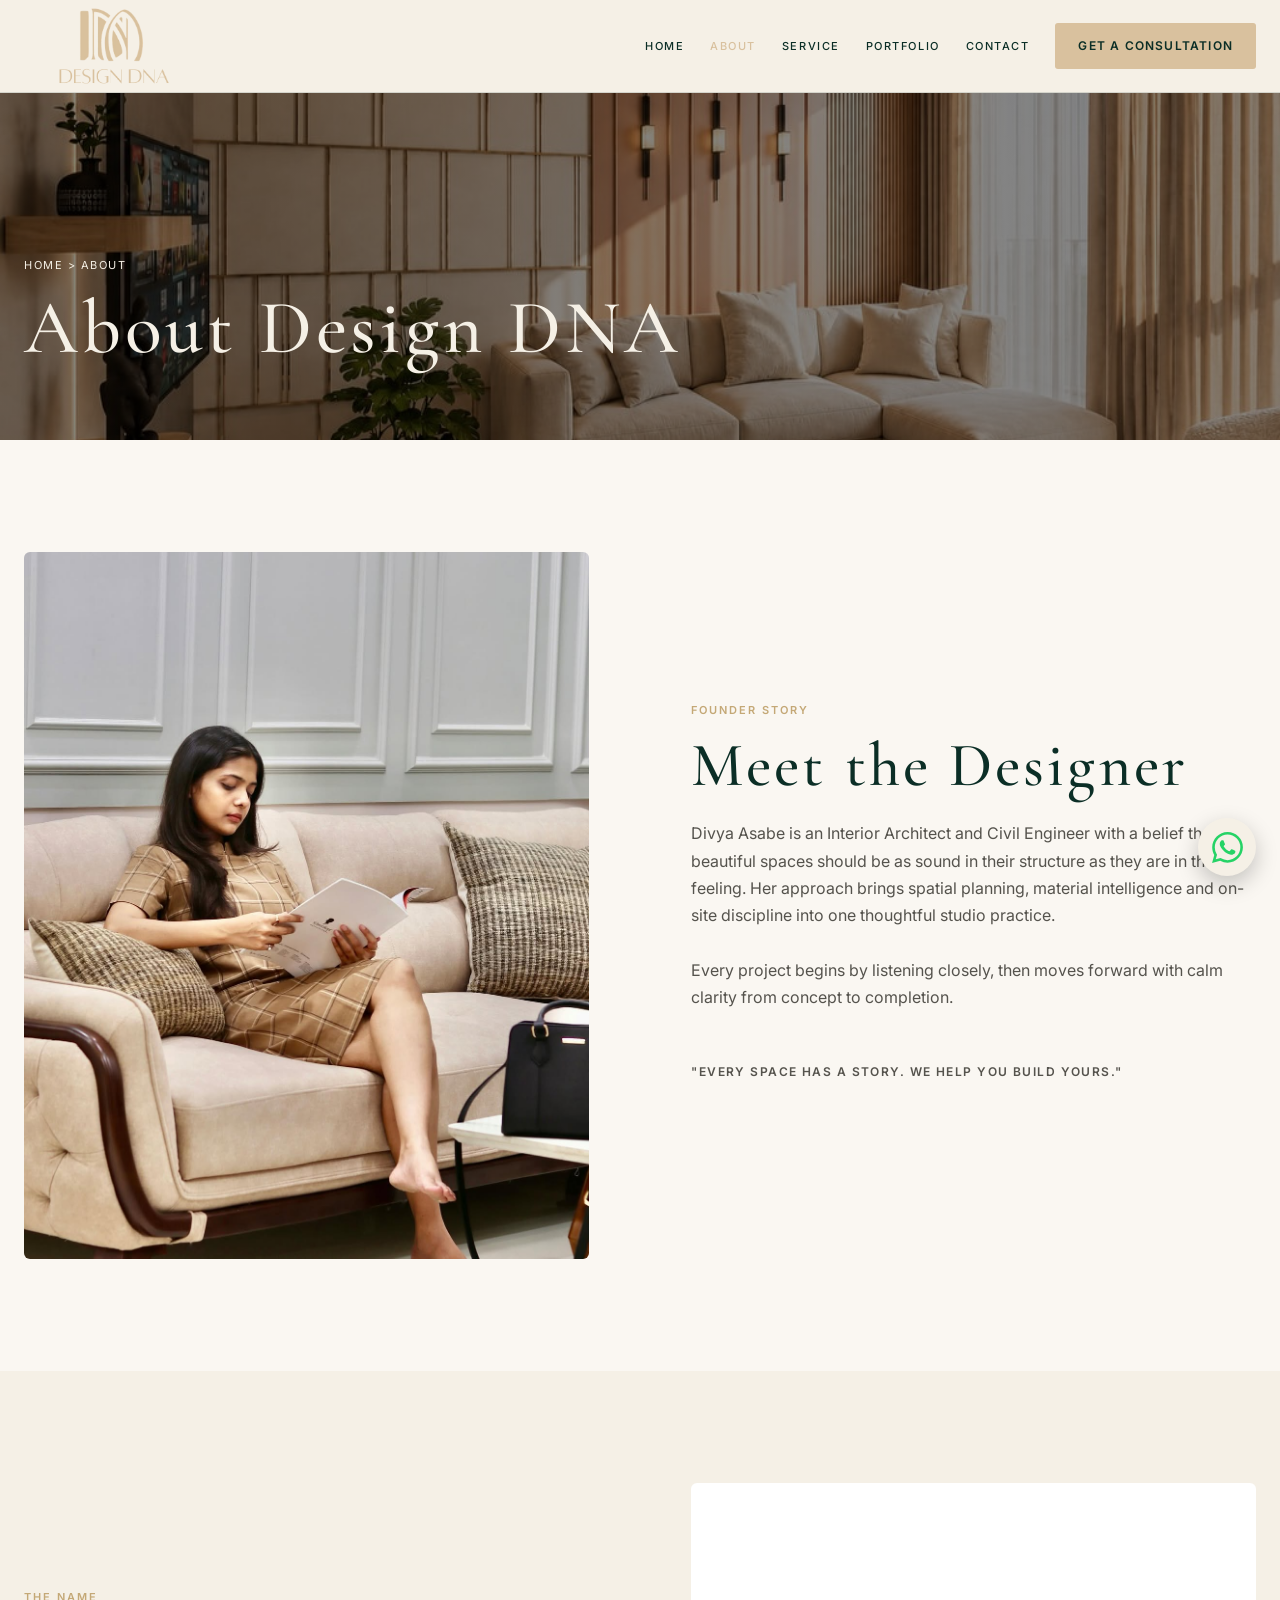
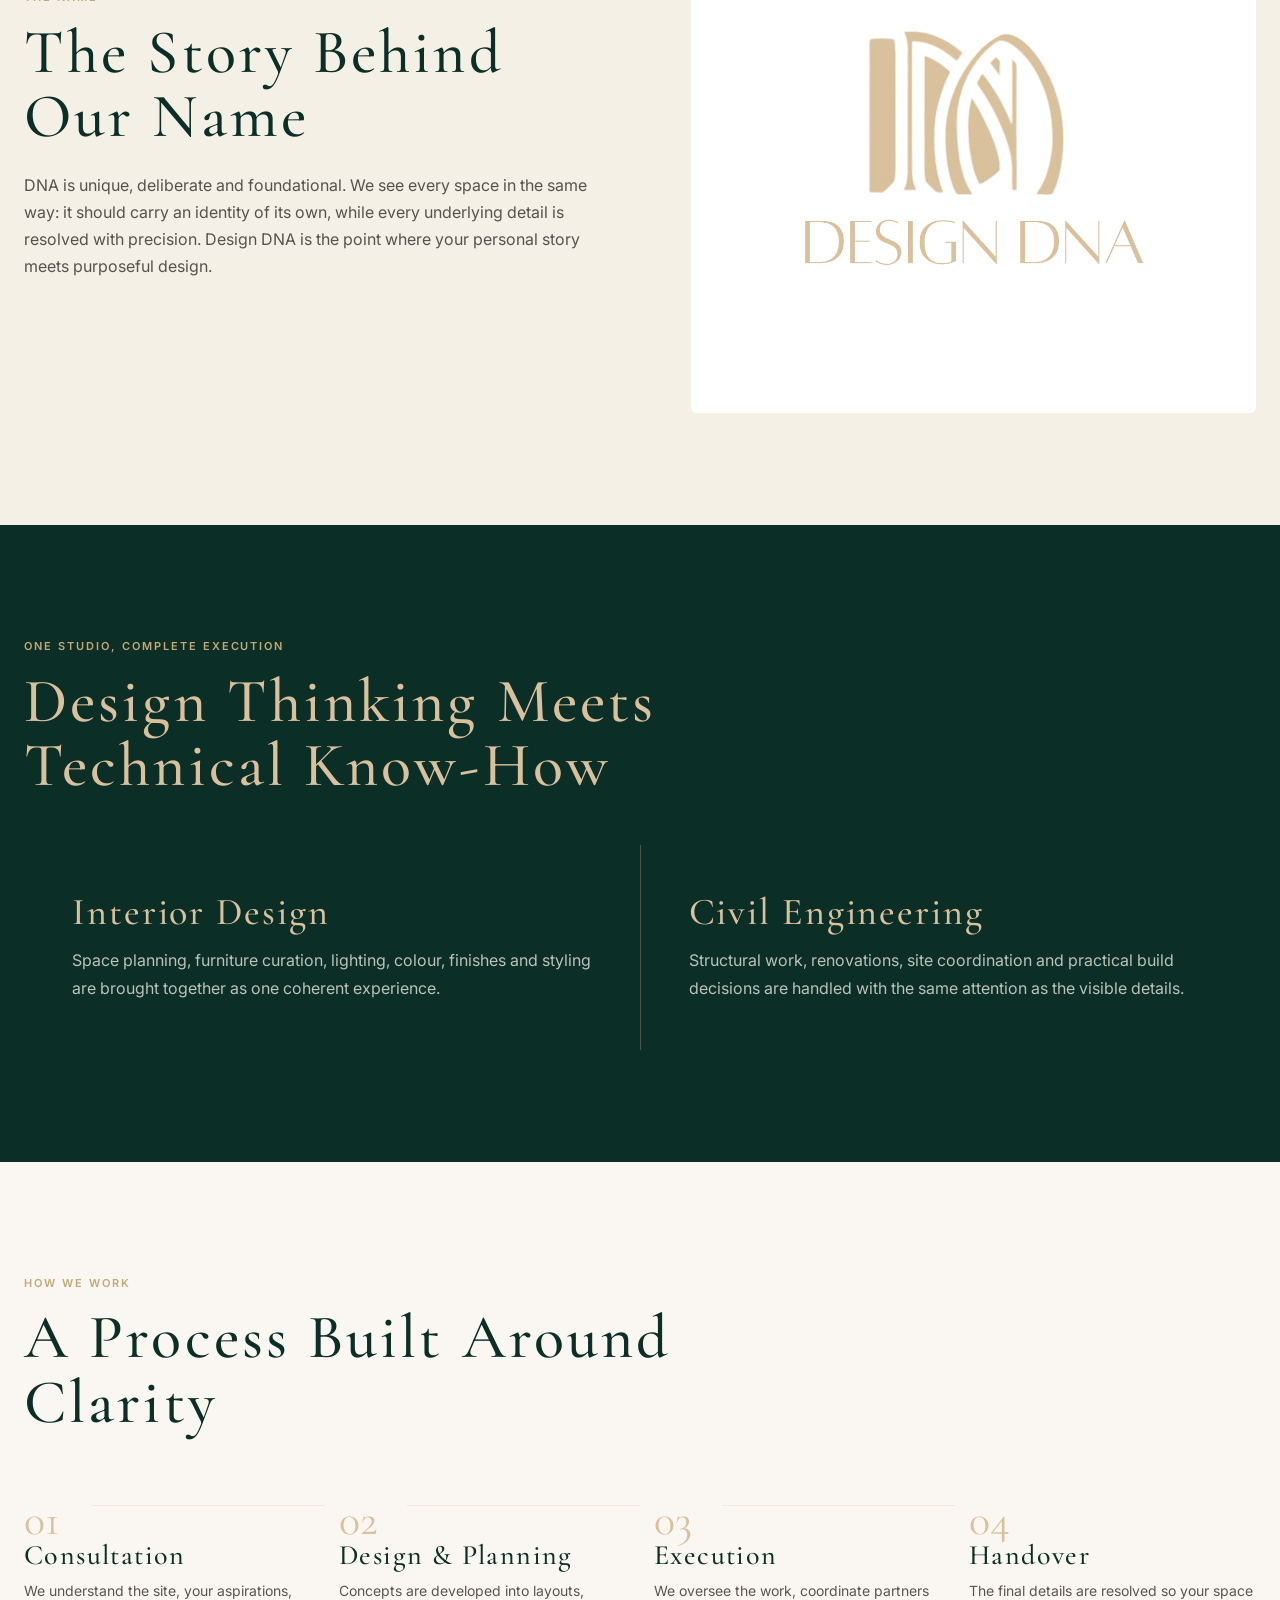
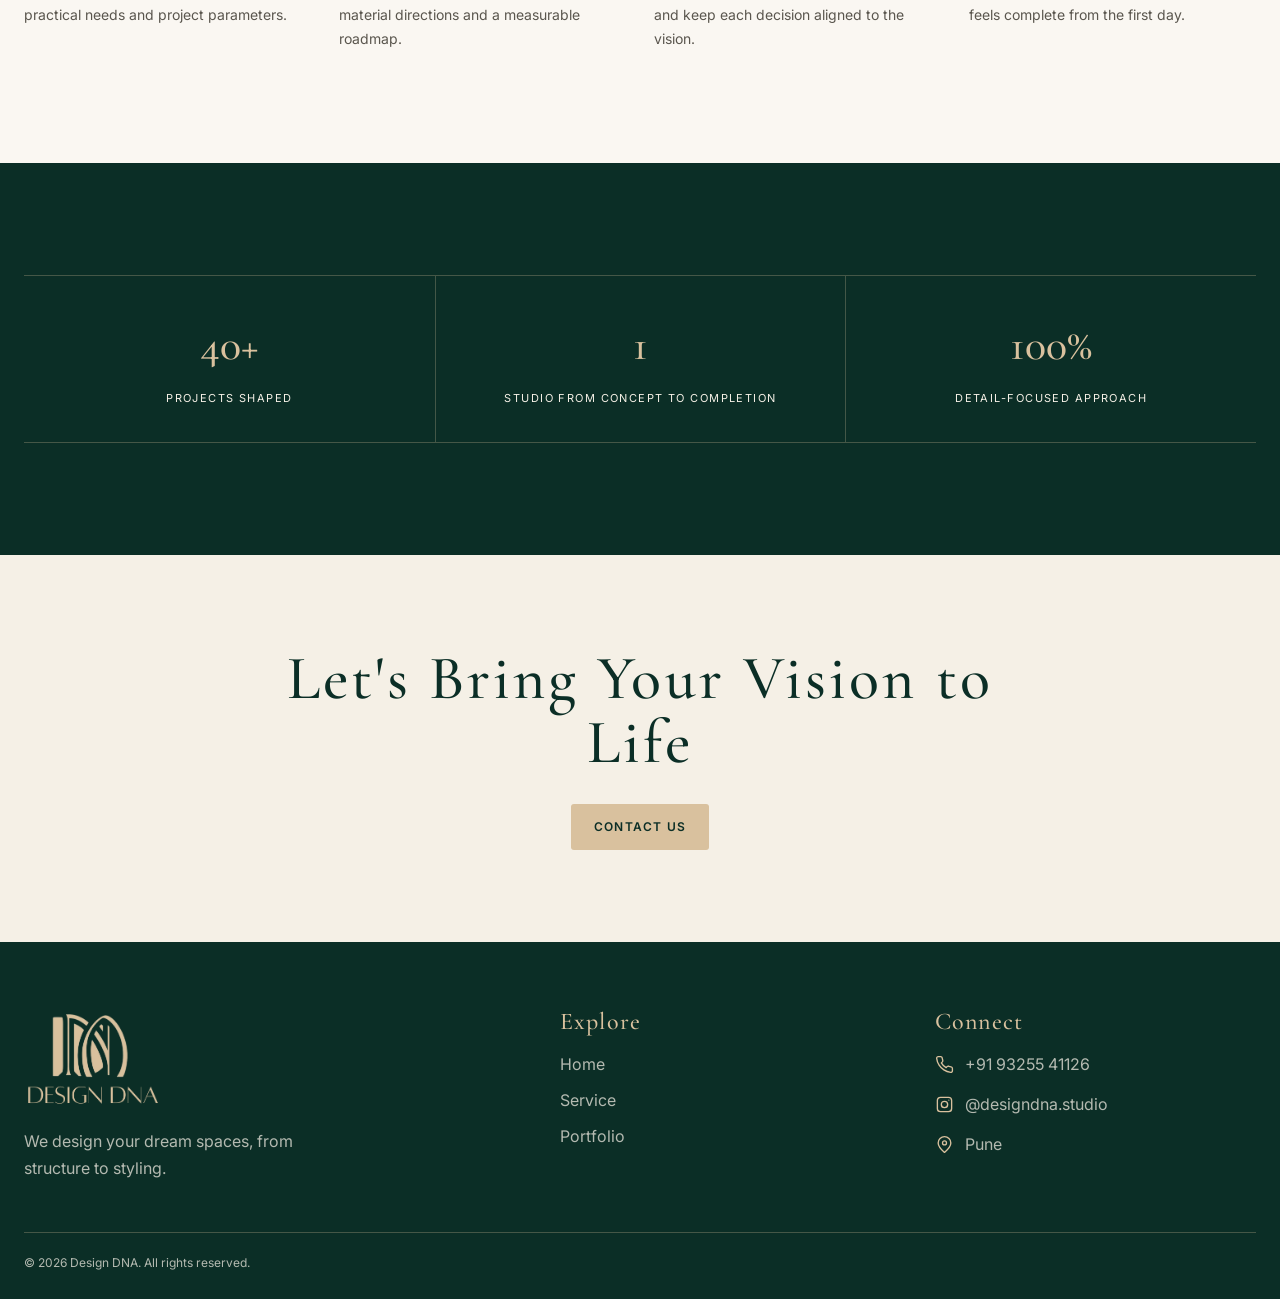
==== about.html @ 79c8b8a5 "Add Google Analytics tracking" ====
<!doctype html><html lang="en"><head><meta charset="utf-8"><meta name="viewport" content="width=device-width,initial-scale=1">
  <meta name="description" content="Meet Divya Asabe and learn how Design DNA brings interior architecture and civil engineering together.">
  <meta name="author" content="Design DNA">
  <meta name="robots" content="index, follow">
  <meta name="theme-color" content="#0B2E26">
  <link rel="canonical" href="https://designdnastudio.in/about.html">
  <link rel="icon" type="image/png" sizes="256x256" href="assets/images/brand/favicon.png">
  <link rel="apple-touch-icon" href="assets/images/brand/favicon.png">
  <meta property="og:type" content="website">
  <meta property="og:site_name" content="Design DNA">
  <meta property="og:title" content="About Design DNA | Interior Architect & Civil Engineer">
  <meta property="og:description" content="Meet Divya Asabe and learn how Design DNA brings interior architecture and civil engineering together.">
  <meta property="og:url" content="https://designdnastudio.in/about.html">
  <meta property="og:image" content="https://designdnastudio.in/assets/images/home-hero.png">
  <meta property="og:image:alt" content="Design DNA luxury interior">
  <meta name="twitter:card" content="summary_large_image">
  <meta name="twitter:title" content="About Design DNA | Interior Architect & Civil Engineer">
  <meta name="twitter:description" content="Meet Divya Asabe and learn how Design DNA brings interior architecture and civil engineering together.">
  <meta name="twitter:image" content="https://designdnastudio.in/assets/images/home-hero.png"><title>About Design DNA | Interior Architect & Civil Engineer</title><link rel="preconnect" href="https://fonts.googleapis.com"><link rel="preconnect" href="https://fonts.gstatic.com" crossorigin><link href="https://fonts.googleapis.com/css2?family=Cormorant+Garamond:wght@400;500;600&family=Inter:wght@400;500;600&display=swap" rel="stylesheet"><link rel="stylesheet" href="assets/css/style.css"><script async src="https://www.googletagmanager.com/gtag/js?id=G-49XZ86HH78"></script><script>window.dataLayer = window.dataLayer || []; function gtag(){dataLayer.push(arguments);} gtag('js', new Date()); gtag('config', 'G-49XZ86HH78');</script></head><body>
<header class="site-header site-header--solid"><div class="container nav"><a class="brand" href="index.html"><img src="assets/images/brand/logo-cropped.png" alt="Design DNA"></a><button class="menu-toggle" aria-label="Open menu" aria-expanded="false"><span></span></button><nav class="nav-links"><a href="index.html">Home</a><a href="about.html" aria-current="page">About</a><a href="services.html">Service</a><a href="portfolio.html">Portfolio</a><a href="contact.html">Contact</a><a class="btn btn--gold" href="contact.html">Get a Consultation</a></nav></div></header>
<main><section class="page-hero"><div class="container"><div class="breadcrumb">Home &gt; About</div><h1>About Design DNA</h1></div></section><section class="section"><div class="container split reveal"><div class="split__image"><img src="assets/images/brand/founder.jpg" alt="Divya Asabe"></div><div class="split__copy"><span class="eyebrow">Founder story</span><h2 class="section-title">Meet the Designer</h2><p>Divya Asabe is an Interior Architect and Civil Engineer with a belief that beautiful spaces should be as sound in their structure as they are in their feeling. Her approach brings spatial planning, material intelligence and on-site discipline into one thoughtful studio practice.</p><p>Every project begins by listening closely, then moves forward with calm clarity from concept to completion.</p><p class="text-link">"Every space has a story. We help you build yours."</p></div></div></section><section class="section section--cream"><div class="container split reveal"><div class="split__copy"><span class="eyebrow">The name</span><h2 class="section-title">The Story Behind Our Name</h2><p>DNA is unique, deliberate and foundational. We see every space in the same way: it should carry an identity of its own, while every underlying detail is resolved with precision. Design DNA is the point where your personal story meets purposeful design.</p></div><div class="split__image split__image--logo"><img class="about-logo" src="assets/images/brand/logo-cropped.png" alt="Design DNA monogram"></div></div></section><section class="section section--green"><div class="container reveal"><span class="eyebrow">One studio, complete execution</span><h2 class="section-title section-title--light">Design Thinking Meets Technical Know-How</h2><div class="expertise"><article><h3>Interior Design</h3><p>Space planning, furniture curation, lighting, colour, finishes and styling are brought together as one coherent experience.</p></article><article><h3>Civil Engineering</h3><p>Structural work, renovations, site coordination and practical build decisions are handled with the same attention as the visible details.</p></article></div></div></section><section class="section"><div class="container reveal"><span class="eyebrow">How we work</span><h2 class="section-title">A Process Built Around Clarity</h2><div class="process" style="color:var(--green)"><article class="process__item"><h3 style="color:var(--green)">Consultation</h3><p style="color:#5a564e">We understand the site, your aspirations, practical needs and project parameters.</p></article><article class="process__item"><h3 style="color:var(--green)">Design &amp; Planning</h3><p style="color:#5a564e">Concepts are developed into layouts, material directions and a measurable roadmap.</p></article><article class="process__item"><h3 style="color:var(--green)">Execution</h3><p style="color:#5a564e">We oversee the work, coordinate partners and keep each decision aligned to the vision.</p></article><article class="process__item"><h3 style="color:var(--green)">Handover</h3><p style="color:#5a564e">The final details are resolved so your space feels complete from the first day.</p></article></div></div></section><section class="section section--green"><div class="container stats reveal"><div><strong>40+</strong><span>Projects shaped</span></div><div><strong>1</strong><span>Studio from concept to completion</span></div><div><strong>100%</strong><span>Detail-focused approach</span></div></div></section><section class="cta-band"><div class="container"><h2>Let's Bring Your Vision to Life</h2><a class="btn btn--gold" href="contact.html">Contact Us</a></div></section></main>
<footer class="site-footer"><div class="container footer-grid"><div class="footer-brand"><img src="assets/images/brand/logo-cropped.png" alt="Design DNA"><p>We design your dream spaces, from structure to styling.</p></div><div><h3>Explore</h3><nav class="footer-links"><a href="index.html">Home</a><a href="services.html">Service</a><a href="portfolio.html">Portfolio</a></nav></div><div><h3>Connect</h3><nav class="footer-contact"><a href="tel:+919325541126"><span class="footer-contact__icon" aria-hidden="true"><svg viewBox="0 0 24 24"><path d="M22 16.9v3a2 2 0 0 1-2.2 2 19.8 19.8 0 0 1-8.6-3.1 19.5 19.5 0 0 1-6-6A19.8 19.8 0 0 1 2.1 4.2 2 2 0 0 1 4.1 2h3a2 2 0 0 1 2 1.7c.1 1 .4 2 .7 2.9a2 2 0 0 1-.5 2.1L8 10a16 16 0 0 0 6 6l1.3-1.3a2 2 0 0 1 2.1-.5c.9.4 1.9.6 2.9.7a2 2 0 0 1 1.7 2z"/></svg></span><span>+91 93255 41126</span></a><a href="https://www.instagram.com/designdna.studio/" target="_blank" rel="noreferrer"><span class="footer-contact__icon" aria-hidden="true"><svg viewBox="0 0 24 24"><rect width="18" height="18" x="3" y="3" rx="4"/><circle cx="12" cy="12" r="4"/><circle cx="17.5" cy="6.5" r=".7" fill="currentColor" stroke="none"/></svg></span><span>@designdna.studio</span></a><span><span class="footer-contact__icon" aria-hidden="true"><svg viewBox="0 0 24 24"><path d="M20 10c0 5-8 12-8 12S4 15 4 10a8 8 0 1 1 16 0z"/><circle cx="12" cy="10" r="2.5"/></svg></span><span>Pune</span></span></nav></div></div><div class="container footer-bottom">&copy; <span data-year></span> Design DNA. All rights reserved.</div></footer><script src="assets/js/script.js"></script><a class="whatsapp-fab" href="https://wa.me/919325541126" target="_blank" rel="noreferrer" aria-label="Chat with Design DNA on WhatsApp" title="Chat on WhatsApp"><img src="assets/images/brand/whatsapp.svg" alt=""></a></body></html>
---- assets/css/style.css ----
:root {
  --green: #0B2E26;
  --green-deep: #0B2E26;
  --gold: #D9C19E;
  --gold-muted: #C4A876;
  --cream: #F5F0E6;
  --off-white: #FAF7F2;
  --charcoal: #1C1C1A;
  --line: rgba(217, 193, 158, .28);
  --serif: "Cormorant Garamond", Georgia, serif;
  --sans: "Inter", Arial, sans-serif;
}

* { box-sizing: border-box; }
html { overflow-x: hidden; scroll-behavior: smooth; }
body { min-width: 0; margin: 0; overflow-x: hidden; background: var(--off-white); color: var(--charcoal); font-family: var(--sans); font-size: 16px; line-height: 1.7; }
img { display: block; max-width: 100%; }
a { color: inherit; text-decoration: none; }
button, input, select, textarea { font: inherit; }
.container { width: min(100% - 48px, 1240px); margin: 0 auto; }
.section { padding: 112px 0; }
.section--cream { background: var(--cream); }
.section--green { background: var(--green); color: var(--cream); }
.eyebrow { display: block; margin-bottom: 14px; color: var(--gold-muted); font-size: 11px; font-weight: 600; letter-spacing: .18em; text-transform: uppercase; }
.section-title, h1, h2, h3 { font-family: var(--serif); font-weight: 500; letter-spacing: .05em; line-height: 1.04; }
.section-title { max-width: 700px; margin: 0; color: var(--green); font-size: clamp(38px, 5vw, 62px); }
.section-title--light { color: var(--gold); }
.section-intro { max-width: 630px; margin: 20px 0 0; color: #55534d; font-size: 17px; }
.section--green .section-intro { color: rgba(245, 240, 230, .78); }
.btn { display: inline-flex; align-items: center; justify-content: center; min-height: 46px; padding: 11px 22px; border: 1px solid transparent; border-radius: 3px; font-size: 12px; font-weight: 600; letter-spacing: .1em; text-transform: uppercase; transition: background .3s ease, border-color .3s ease, color .3s ease; }
.btn--gold { background: var(--gold); color: var(--green); }
.btn--gold:hover { background: var(--gold-muted); }
.btn--outline { border-color: var(--gold); color: var(--gold); }
.btn--outline:hover { background: var(--gold); color: var(--green); }
.text-link { display: inline-block; color: var(--green); font-size: 12px; font-weight: 600; letter-spacing: .12em; text-transform: uppercase; }
.text-link:hover { color: var(--gold-muted); }

.site-header { position: fixed; z-index: 20; top: 0; right: 0; left: 0; border-bottom: 1px solid rgba(11,46,38,.14); background: var(--cream); color: var(--green); transition: background .35s ease, border-color .35s ease; }
.site-header.is-solid, .site-header--solid { background: var(--cream); border-color: rgba(11,46,38,.14); }
.nav { display: flex; align-items: center; justify-content: space-between; min-height: 92px; gap: 26px; }
.brand { display: block; width: 180px; height: 82px; overflow: hidden; }
.brand img { width: 180px; height: 82px; max-width: none; object-fit: contain; object-position: center; }
.nav-links { display: flex; align-items: center; gap: 26px; }
.nav-links > a:not(.btn) { color: var(--green); font-size: 11px; font-weight: 500; letter-spacing: .14em; text-transform: uppercase; }
.nav-links > a:not(.btn):hover, .nav-links > a[aria-current="page"] { color: var(--gold); }
.menu-toggle { display: none; width: 44px; height: 44px; padding: 0; border: 0; background: transparent; color: var(--gold); }
.menu-toggle span, .menu-toggle::before, .menu-toggle::after { display: block; width: 22px; height: 1px; margin: 5px auto; background: currentColor; content: ""; }

.hero { display: grid; min-height: 100svh; place-items: center; padding: 128px 0 80px; color: var(--cream); background: linear-gradient(rgba(0,0,0,.32), rgba(0,0,0,.32)), url("../images/portfolio/LivingRoom/livingroom-07.jpg") center/cover; text-align: center; }
.hero__content { width: min(750px, 100%); }
.hero__mark { width: min(400px, 72vw); height: 175px; margin: 0 auto 26px; object-fit: cover; object-position: center; }
.hero h1 { margin: 0; color: var(--cream); font-size: clamp(48px, 7vw, 82px); }
.hero p { max-width: 560px; margin: 22px auto 0; color: rgba(245,240,230,.86); font-size: 18px; }
.hero__actions { display: flex; justify-content: center; gap: 14px; flex-wrap: wrap; margin-top: 38px; }

.split { display: grid; grid-template-columns: 1fr 1fr; gap: clamp(44px, 8vw, 120px); align-items: center; }
.split__image { overflow: hidden; min-height: 530px; border-radius: 6px; background: var(--green); }
.split__image img { width: 100%; height: 100%; object-fit: cover; }
.split__image--logo { display: grid; place-items: center; background: #fff; }
.split__image--logo img.about-logo { width: min(72%, 360px); height: auto; object-fit: contain; }
.split__copy p { margin: 22px 0 28px; color: #55534d; }
.split--reverse .split__image { order: 2; }
.split--reverse .split__copy { order: 1; }

.highlights { display: grid; grid-template-columns: repeat(5, 1fr); gap: 20px; margin-top: 50px; }
.highlight { min-width: 0; cursor: pointer; text-align: center; }
.highlight__circle { display: grid; width: min(100%, 152px); aspect-ratio: 1; place-items: center; margin: 0 auto 13px; overflow: hidden; border: 1px solid var(--gold); border-radius: 50%; background: linear-gradient(rgba(11,46,38,.25),rgba(11,46,38,.25)), url("../images/portfolio/LivingRoom/livingroom-04.jpg") center/cover; color: var(--cream); font-family: var(--serif); font-size: 24px; letter-spacing: .04em; transition: transform .35s ease; }
.highlight:hover .highlight__circle { transform: scale(1.04); }
.highlight span { font-size: 11px; letter-spacing: .1em; text-transform: uppercase; }

.cards { display: grid; grid-template-columns: repeat(4, 1fr); gap: 24px; margin-top: 46px; }
.service-card { padding: 28px; border: 1px solid rgba(11,46,38,.14); background: var(--off-white); }
.service-card__number { display: block; min-height: 36px; color: var(--gold-muted); font-family: var(--serif); font-size: 34px; font-variant-numeric: tabular-nums; line-height: 1; }
.service-card h3 { margin: 24px 0 10px; color: var(--green); font-size: 28px; }
.service-card p { margin: 0; color: #5f5b53; font-size: 14px; }
.portfolio-grid { display: grid; grid-template-columns: repeat(3, 1fr); gap: 20px; margin-top: 46px; }
.project { position: relative; display: block; aspect-ratio: 1 / 1.1; overflow: hidden; border-radius: 6px; background: var(--green); }
.project[hidden] { display: none; }
.project img { width: 100%; height: 100%; object-fit: cover; transition: transform .45s ease; }
.project:nth-child(2n) img { object-position: 32% center; }
.project:nth-child(3n) img { object-position: 78% center; }
.project::after { position: absolute; inset: 0; background: rgba(11,46,38,.62); content: ""; opacity: 0; transition: opacity .4s ease; }
.project__copy { position: absolute; z-index: 1; right: 24px; bottom: 21px; left: 24px; color: var(--cream); opacity: 0; transform: translateY(12px); transition: opacity .35s ease, transform .35s ease; }
.project__copy h3 { margin: 0; font-size: 28px; }
.project__copy span { font-size: 10px; letter-spacing: .14em; text-transform: uppercase; }
.project:hover img { transform: scale(1.045); }
.project:hover::after, .project:hover .project__copy { opacity: 1; }
.project:hover .project__copy { transform: none; }

.process { display: grid; grid-template-columns: repeat(4, 1fr); gap: 28px; margin-top: 48px; counter-reset: process; }
.process__item { position: relative; padding-top: 58px; }
.process__item::before { position: absolute; top: 0; left: 0; color: var(--gold); font-family: var(--serif); font-size: 44px; content: "0" counter(process); counter-increment: process; }
.process__item:not(:last-child)::after { position: absolute; top: 22px; right: -14px; width: calc(100% - 54px); height: 1px; background: var(--line); content: ""; }
.process h3 { margin: 0 0 9px; color: var(--gold); font-size: 28px; }
.process p { margin: 0; color: rgba(245,240,230,.72); font-size: 14px; }
.testimonials { display: grid; grid-template-columns: repeat(3, 1fr); gap: 24px; margin-top: 46px; }
.testimonial { padding: 30px; border: 1px solid rgba(11,46,38,.12); background: var(--cream); }
.stars { color: var(--gold-muted); letter-spacing: .18em; }
.testimonial blockquote { margin: 20px 0; font-family: var(--serif); font-size: 25px; line-height: 1.2; }
.testimonial cite { color: #5d584f; font-size: 12px; font-style: normal; letter-spacing: .1em; text-transform: uppercase; }
.instagram { display: grid; grid-template-columns: repeat(4, 1fr); gap: 12px; margin-top: 46px; }
.instagram img { width: 100%; aspect-ratio: 1; border-radius: 4px; object-fit: cover; }
.instagram img:nth-child(odd) { object-position: right; }
.cta-band { padding: 92px 0; background: var(--cream); color: var(--green); text-align: center; }
.cta-band h2 { max-width: 720px; margin: 0 auto 28px; color: var(--green); font-size: clamp(38px, 5vw, 62px); }

.page-hero { display: grid; min-height: 440px; align-items: end; padding: 150px 0 72px; color: var(--cream); background: linear-gradient(rgba(0,0,0,.48),rgba(0,0,0,.48)), url("../images/portfolio/LivingRoom/livingroom-07.jpg") center/cover; }
.page-hero h1 { max-width: 720px; margin: 14px 0 0; color: var(--cream); font-size: clamp(48px, 6vw, 76px); }
.page-hero p { max-width: 620px; margin: 12px 0 0; color: rgba(245,240,230,.82); }
.breadcrumb { font-size: 11px; letter-spacing: .14em; text-transform: uppercase; }
.expertise { display: grid; grid-template-columns: 1fr 1fr; gap: 1px; margin-top: 46px; background: var(--line); }
.expertise article { padding: 48px; background: var(--green); color: var(--cream); }
.expertise h3 { margin: 0 0 15px; color: var(--gold); font-size: 38px; }
.expertise p { margin: 0; color: rgba(245,240,230,.76); }
.stats { display: grid; grid-template-columns: repeat(3, 1fr); border-top: 1px solid var(--line); border-bottom: 1px solid var(--line); }
.stats div { padding: 32px 26px; text-align: center; }
.stats div + div { border-left: 1px solid var(--line); }
.stats strong { display: block; color: var(--gold); font-family: var(--serif); font-size: 44px; font-weight: 500; }
.stats span { color: var(--cream); font-size: 11px; letter-spacing: .13em; text-transform: uppercase; }
.service-block { display: grid; width: min(100% - 96px, 1240px); grid-template-columns: 1fr 1fr; align-items: stretch; min-height: 540px; margin: 32px auto 0; overflow: hidden; border: 1px solid rgba(11,46,38,.14); border-radius: 8px; }
.page-hero + .service-block { margin-top: 72px; }
.service-block:nth-child(even) .service-block__image { order: 2; }
.service-block__image { overflow: hidden; }
.service-block__image img { width: 100%; height: 100%; object-fit: cover; }
.service-block__copy { display: flex; flex-direction: column; justify-content: center; padding: clamp(42px, 7vw, 100px); background: var(--cream); }
.service-block:nth-child(even) .service-block__copy { background: var(--green); }
.service-block h2 { margin: 0; color: var(--green); font-size: clamp(36px, 4vw, 54px); }
.service-block:nth-child(even) h2 { color: var(--gold); }
.service-block p { margin: 20px 0 28px; color: #5a564e; }
.service-block:nth-child(even) p { color: rgba(245,240,230,.76); }
.faq { margin-top: 42px; border-top: 1px solid rgba(11,46,38,.18); }
.faq details { padding: 20px 0; border-bottom: 1px solid rgba(11,46,38,.18); }
.faq summary { cursor: pointer; color: var(--green); font-family: var(--serif); font-size: 25px; }
.faq p { max-width: 700px; margin: 14px 0 0; color: #605a51; }
.filters { display: flex; flex-wrap: wrap; gap: 10px; margin-top: 38px; }
.filter { padding: 8px 14px; border: 1px solid rgba(11,46,38,.22); background: transparent; color: var(--green); border-radius: 0; cursor: pointer; font-size: 11px; letter-spacing: .1em; text-transform: uppercase; }
.filter.is-active, .filter:hover { background: var(--green); border-color: var(--green); color: var(--cream); }
.contact-layout { display: grid; grid-template-columns: 1.1fr .9fr; gap: clamp(44px, 8vw, 120px); }
.form-field { display: grid; gap: 7px; margin-top: 20px; }
.form-field label { color: var(--green); font-size: 11px; font-weight: 600; letter-spacing: .12em; text-transform: uppercase; }
.form-field input, .form-field select, .form-field textarea { width: 100%; padding: 13px 0; border: 0; border-bottom: 1px solid rgba(11,46,38,.32); outline: none; background: transparent; color: var(--charcoal); }
.form-field textarea { min-height: 110px; resize: vertical; }
.contact-card { padding: 42px; background: var(--green); color: var(--cream); }
.contact-card h2 { margin: 0 0 25px; color: var(--gold); font-size: 42px; }
.contact-card dl { margin: 0; }
.contact-card div { padding: 17px 0; border-top: 1px solid var(--line); }
.contact-card dt { color: var(--gold-muted); font-size: 10px; letter-spacing: .14em; text-transform: uppercase; }
.contact-card dd { margin: 5px 0 0; }
.contact-card a:hover { color: var(--gold); }
.map-placeholder { display: grid; min-height: 260px; place-items: center; margin-top: 55px; background: linear-gradient(rgba(11,46,38,.74),rgba(11,46,38,.74)), url("../images/portfolio/LivingRoom/livingroom-04.jpg") center/cover; color: var(--cream); text-align: center; }
.map-placeholder strong { display: block; color: var(--gold); font-family: var(--serif); font-size: 34px; font-weight: 500; }

.site-footer { padding: 68px 0 25px; background: var(--green-deep); color: rgba(245,240,230,.72); }
.footer-grid { display: grid; grid-template-columns: 1.5fr 1fr 1fr; gap: 54px; }
.footer-brand img { width: 210px; height: 98px; max-width: none; object-fit: contain; object-position: left center; }
.footer-brand p { max-width: 270px; margin: 20px 0 0; }
.site-footer h3 { margin: 0 0 16px; color: var(--gold); font-size: 24px; }
.footer-links { display: grid; gap: 9px; }
.footer-links a:hover { color: var(--gold); }
.footer-contact { display: grid; gap: 13px; }
.footer-contact a, .footer-contact > span { display: flex; align-items: center; gap: 10px; }
.footer-contact a:hover { color: var(--gold); }
.footer-contact__icon { display: inline-grid; width: 20px; height: 20px; flex: 0 0 20px; place-items: center; color: var(--gold); }
.footer-contact__icon svg { width: 19px; height: 19px; fill: none; stroke: currentColor; stroke-linecap: round; stroke-linejoin: round; stroke-width: 1.7; }
.footer-bottom { margin-top: 50px; padding-top: 20px; border-top: 1px solid var(--line); font-size: 12px; }
.whatsapp-fab { position: fixed; z-index: 30; right: 24px; bottom: 24px; display: grid; width: 58px; height: 58px; place-items: center; border: 0; border-radius: 50%; background: var(--cream); color: #25D366; box-shadow: 0 8px 22px rgba(0,0,0,.22); transition: box-shadow .3s ease; }
.whatsapp-fab:hover { box-shadow: 0 10px 26px rgba(0,0,0,.28); }
.whatsapp-fab img { width: 31px; height: 31px; }
.reveal { opacity: 0; transform: translateY(20px); transition: opacity .5s ease, transform .5s ease; }
.reveal.is-visible { opacity: 1; transform: none; }

@media (max-width: 850px) {
  .site-header { background: var(--cream); border-color: rgba(11,46,38,.14); }
  .site-header.menu-open { background: transparent; border-color: transparent; }
  .section { padding: 68px 0; }
  .container { width: min(100% - 32px, 1240px); }
  .nav { min-height: 74px; }
  .brand { width: 130px; height: 64px; }
  .brand img { width: 130px; height: 64px; }
  .menu-toggle { display: block; position: relative; z-index: 22; }
  .menu-toggle span, .menu-toggle::before, .menu-toggle::after { transition: transform .25s ease, opacity .2s ease; }
  .menu-toggle.is-open span { opacity: 0; }
  .menu-toggle.is-open::before { transform: translateY(6px) rotate(45deg); }
  .menu-toggle.is-open::after { transform: translateY(-6px) rotate(-45deg); }
  .nav-links { position: fixed; z-index: 21; inset: 0; width: 100%; min-height: 100svh; align-items: flex-start; flex-direction: column; padding: 118px 28px 36px; overflow-y: auto; background: var(--cream); box-shadow: -12px 0 28px rgba(0,0,0,.16); transform: translateX(100%); transition: transform .35s ease; }
  .nav-links.is-open { transform: translateX(0); }
  .nav-links > a:not(.btn) { color: var(--green); }
  .nav-links > a:not(.btn):hover, .nav-links > a[aria-current="page"] { color: var(--gold-muted); }
  .nav-links .btn { margin-top: 10px; }
  .split, .contact-layout, .service-block { grid-template-columns: 1fr; }
  .split__image { order: 0 !important; min-height: 370px; }
  .split__image--logo img.about-logo { width: min(78%, 320px); }
  .split__copy { order: 1 !important; }
  .highlights { display: flex; overflow-x: auto; padding-bottom: 9px; margin-right: -16px; }
  .highlight { flex: 0 0 110px; }
  .highlight__circle { width: 96px; font-size: 19px; }
  .cards { grid-template-columns: 1fr; gap: 14px; }
  .cards > *, .portfolio-grid > *, .split > *, .contact-layout > *, .service-block > *, .footer-grid > * { min-width: 0; }
  .service-card { padding: 22px; overflow-wrap: anywhere; }
  .service-card h3 { font-size: 26px; overflow-wrap: anywhere; }
  .portfolio-grid { grid-template-columns: repeat(2, 1fr); gap: 12px; }
  .portfolio-page .project__copy { display: none; }
  .portfolio-page .project::after { opacity: 0; }
  .project__copy { right: 14px; bottom: 14px; left: 14px; opacity: 1; transform: none; }
  .project::after { opacity: .32; }
  .process, .testimonials, .footer-grid { grid-template-columns: 1fr; }
  .process { gap: 24px; }
  .process__item:not(:last-child)::after { display: none; }
  .instagram { grid-template-columns: repeat(3, 1fr); }
  .whatsapp-fab { right: 16px; bottom: 16px; width: 52px; height: 52px; }
  .expertise, .stats { grid-template-columns: 1fr; }
  .stats div + div { border-top: 1px solid var(--line); border-left: 0; }
  .service-block { width: min(100% - 32px, 1240px); margin-top: 20px; border-radius: 6px; }
  .service-block:nth-child(even) .service-block__image { order: 0; }
  .page-hero + .service-block { margin-top: 48px; }
  .service-block__copy { min-height: 390px; padding: 54px 28px; }
}

@media (prefers-reduced-motion: reduce) { *, *::before, *::after { scroll-behavior: auto !important; transition-duration: .01ms !important; } }
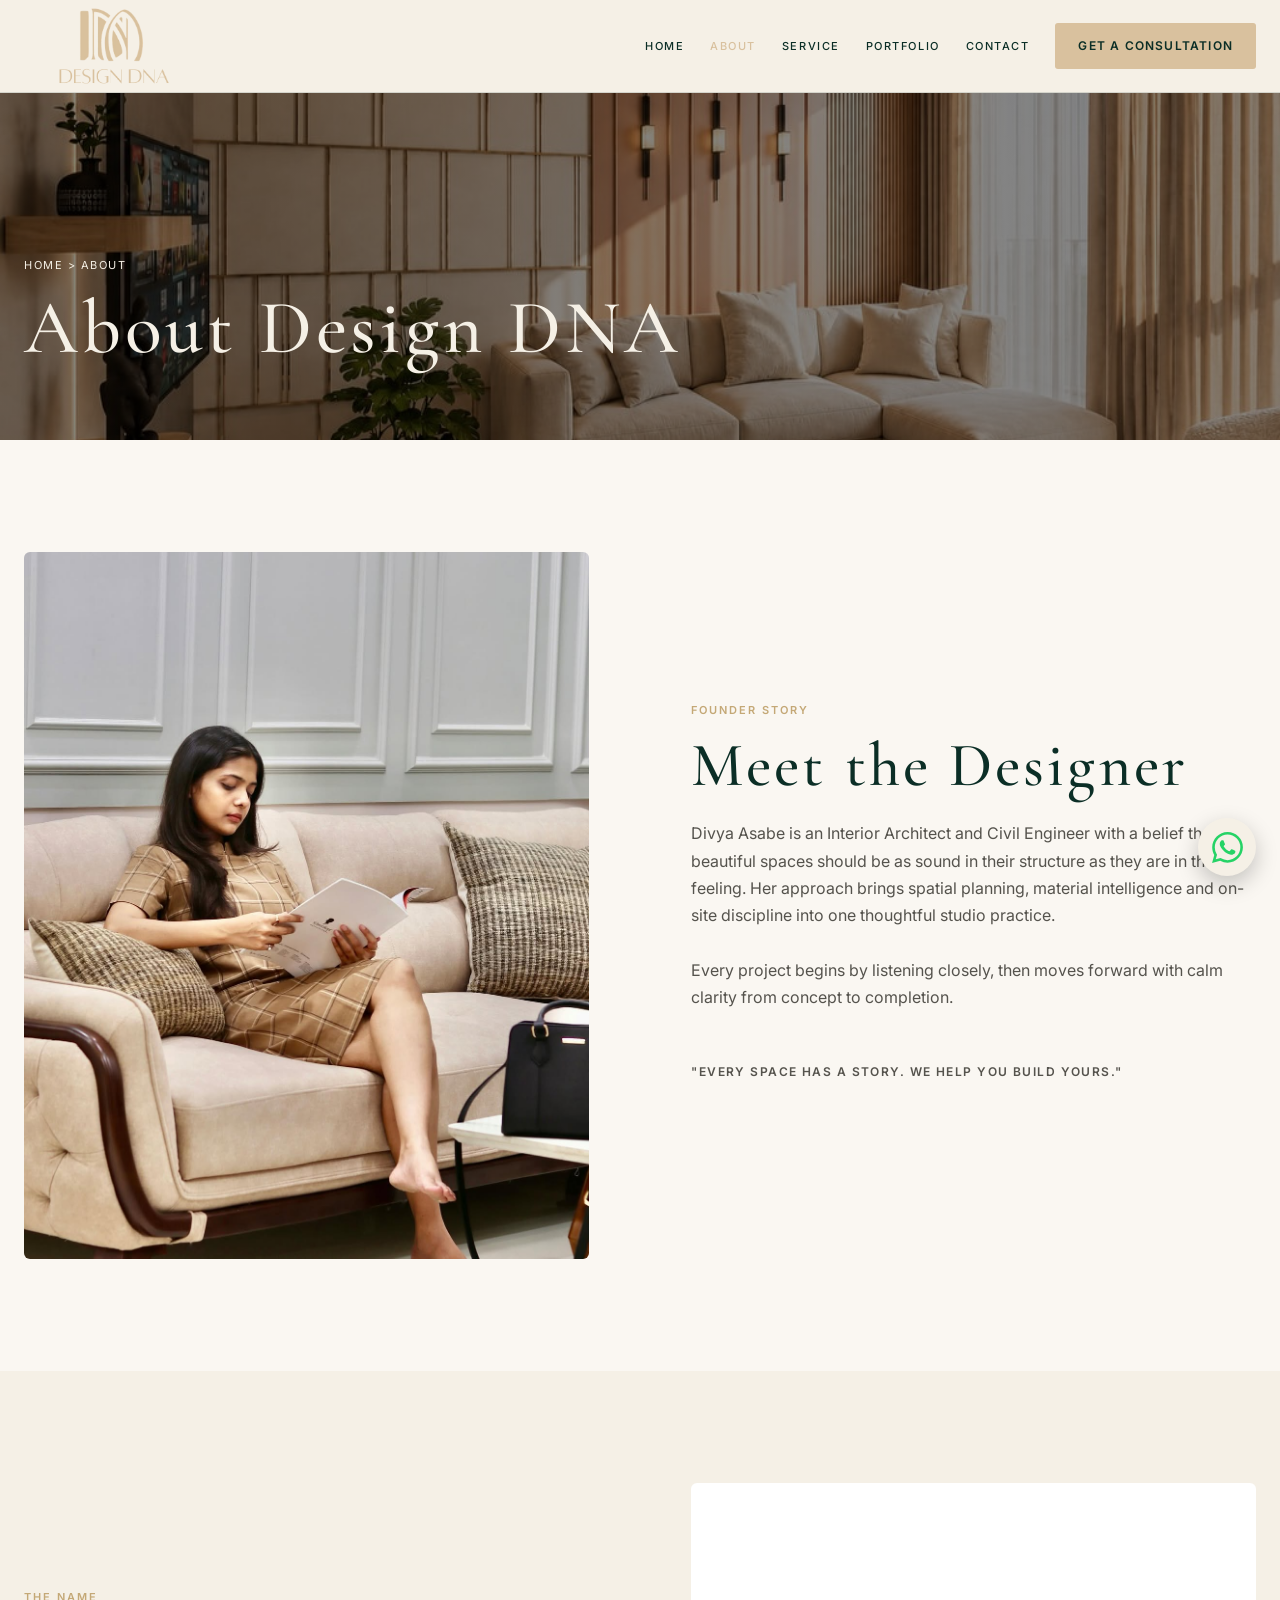
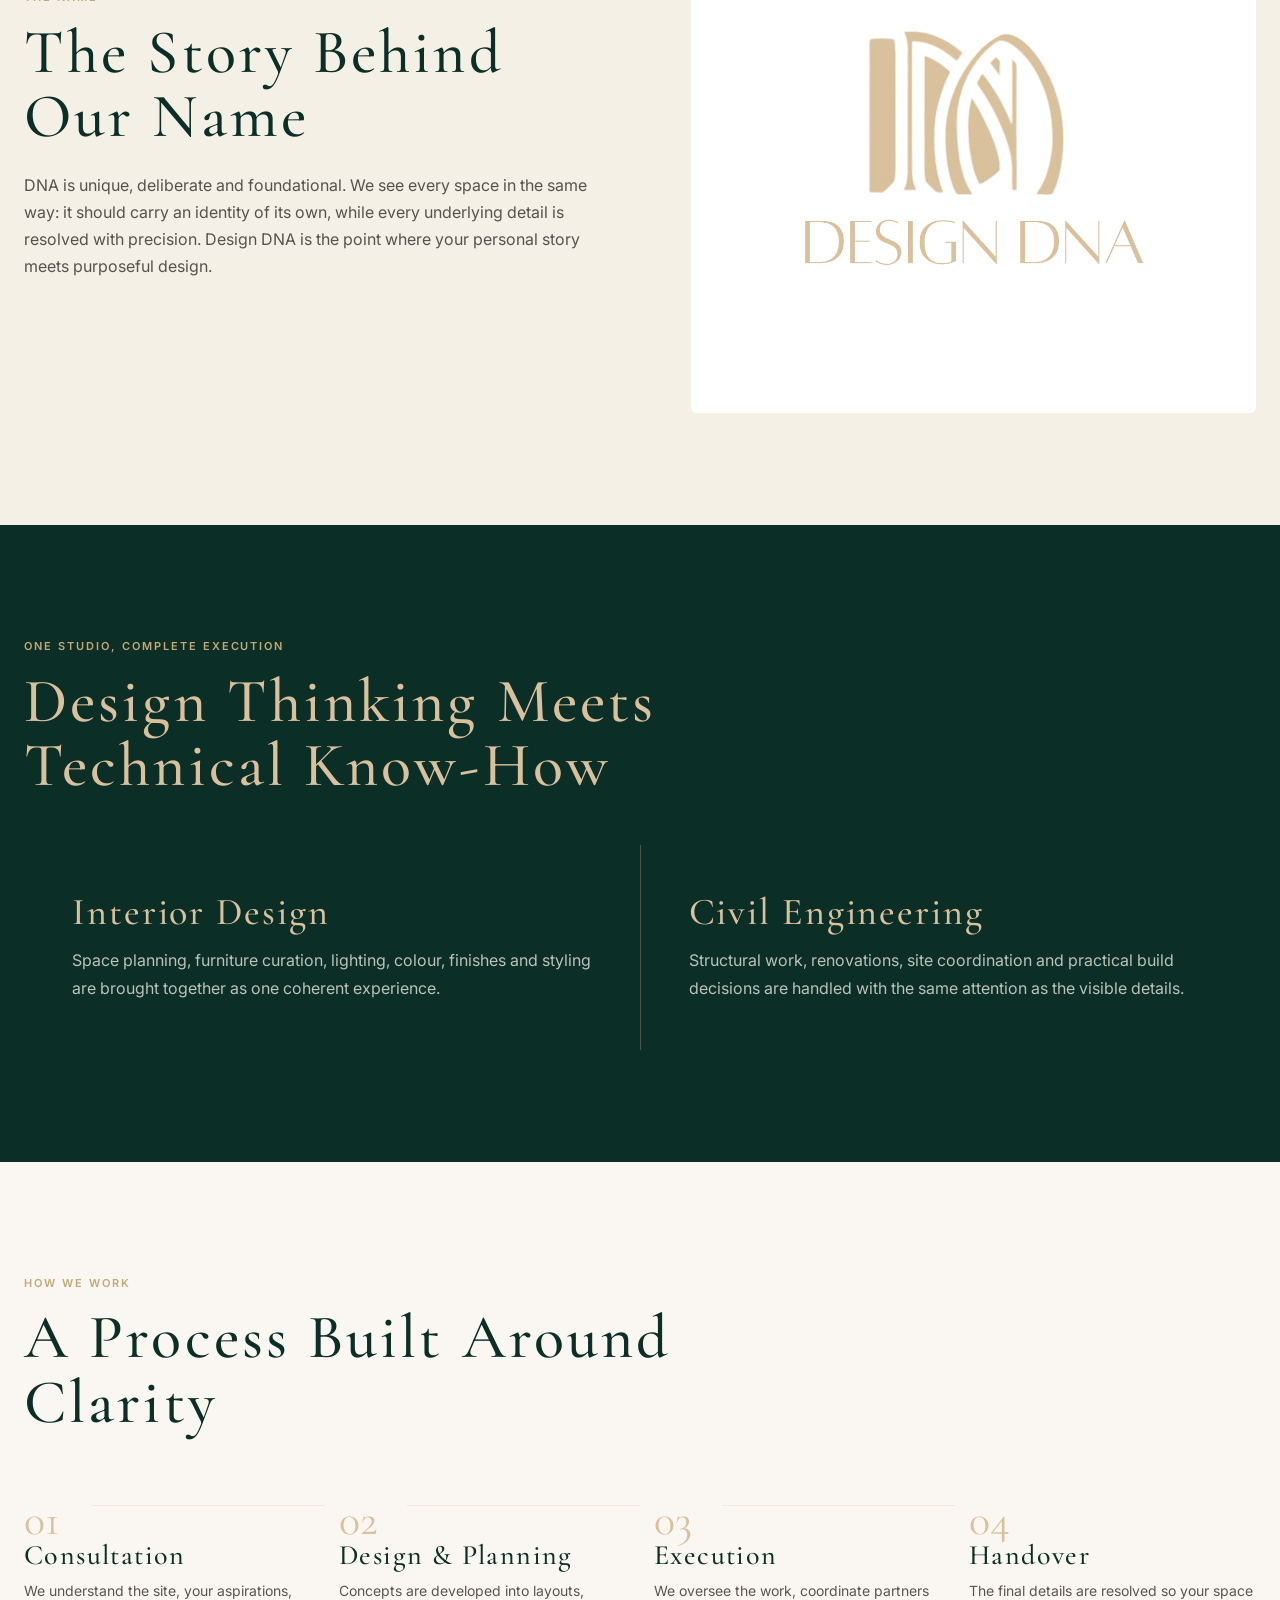
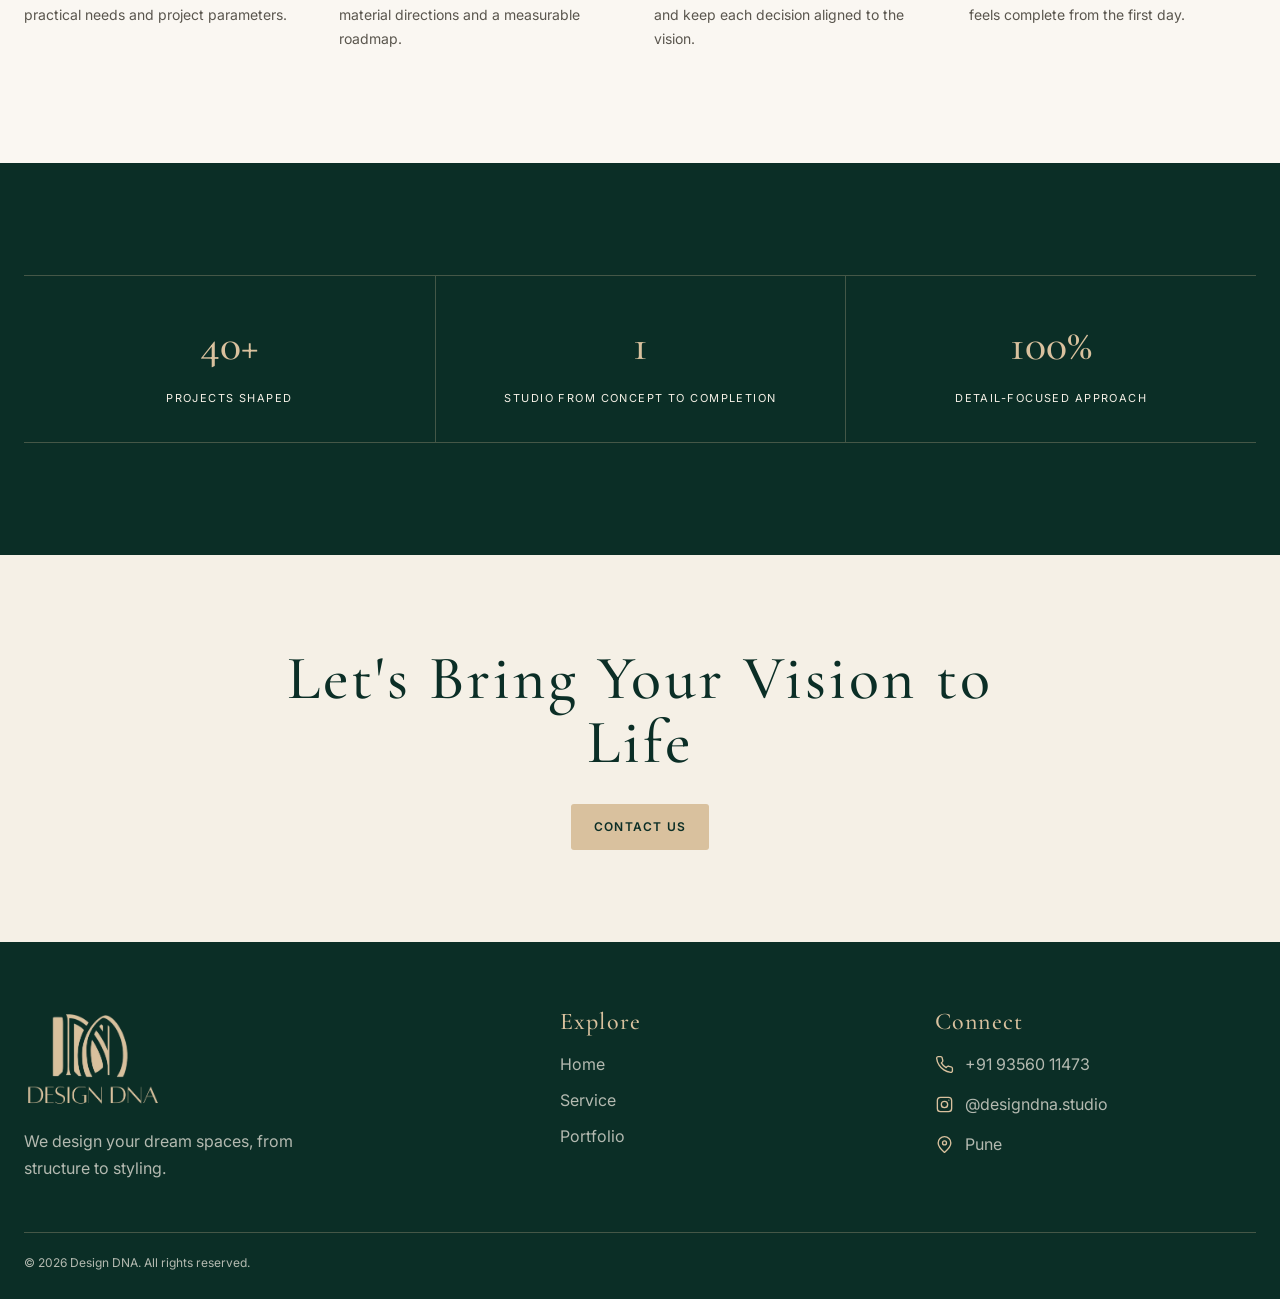
==== commit 6f3bf12b: "Mobile number updated" ====
--- a/about.html
+++ b/about.html
@@ -19,4 +19,4 @@
   <meta name="twitter:image" content="https://designdnastudio.in/assets/images/home-hero.png"><title>About Design DNA | Interior Architect & Civil Engineer</title><link rel="preconnect" href="https://fonts.googleapis.com"><link rel="preconnect" href="https://fonts.gstatic.com" crossorigin><link href="https://fonts.googleapis.com/css2?family=Cormorant+Garamond:wght@400;500;600&family=Inter:wght@400;500;600&display=swap" rel="stylesheet"><link rel="stylesheet" href="assets/css/style.css"><script async src="https://www.googletagmanager.com/gtag/js?id=G-49XZ86HH78"></script><script>window.dataLayer = window.dataLayer || []; function gtag(){dataLayer.push(arguments);} gtag('js', new Date()); gtag('config', 'G-49XZ86HH78');</script></head><body>
 <header class="site-header site-header--solid"><div class="container nav"><a class="brand" href="index.html"><img src="assets/images/brand/logo-cropped.png" alt="Design DNA"></a><button class="menu-toggle" aria-label="Open menu" aria-expanded="false"><span></span></button><nav class="nav-links"><a href="index.html">Home</a><a href="about.html" aria-current="page">About</a><a href="services.html">Service</a><a href="portfolio.html">Portfolio</a><a href="contact.html">Contact</a><a class="btn btn--gold" href="contact.html">Get a Consultation</a></nav></div></header>
 <main><section class="page-hero"><div class="container"><div class="breadcrumb">Home &gt; About</div><h1>About Design DNA</h1></div></section><section class="section"><div class="container split reveal"><div class="split__image"><img src="assets/images/brand/founder.jpg" alt="Divya Asabe"></div><div class="split__copy"><span class="eyebrow">Founder story</span><h2 class="section-title">Meet the Designer</h2><p>Divya Asabe is an Interior Architect and Civil Engineer with a belief that beautiful spaces should be as sound in their structure as they are in their feeling. Her approach brings spatial planning, material intelligence and on-site discipline into one thoughtful studio practice.</p><p>Every project begins by listening closely, then moves forward with calm clarity from concept to completion.</p><p class="text-link">"Every space has a story. We help you build yours."</p></div></div></section><section class="section section--cream"><div class="container split reveal"><div class="split__copy"><span class="eyebrow">The name</span><h2 class="section-title">The Story Behind Our Name</h2><p>DNA is unique, deliberate and foundational. We see every space in the same way: it should carry an identity of its own, while every underlying detail is resolved with precision. Design DNA is the point where your personal story meets purposeful design.</p></div><div class="split__image split__image--logo"><img class="about-logo" src="assets/images/brand/logo-cropped.png" alt="Design DNA monogram"></div></div></section><section class="section section--green"><div class="container reveal"><span class="eyebrow">One studio, complete execution</span><h2 class="section-title section-title--light">Design Thinking Meets Technical Know-How</h2><div class="expertise"><article><h3>Interior Design</h3><p>Space planning, furniture curation, lighting, colour, finishes and styling are brought together as one coherent experience.</p></article><article><h3>Civil Engineering</h3><p>Structural work, renovations, site coordination and practical build decisions are handled with the same attention as the visible details.</p></article></div></div></section><section class="section"><div class="container reveal"><span class="eyebrow">How we work</span><h2 class="section-title">A Process Built Around Clarity</h2><div class="process" style="color:var(--green)"><article class="process__item"><h3 style="color:var(--green)">Consultation</h3><p style="color:#5a564e">We understand the site, your aspirations, practical needs and project parameters.</p></article><article class="process__item"><h3 style="color:var(--green)">Design &amp; Planning</h3><p style="color:#5a564e">Concepts are developed into layouts, material directions and a measurable roadmap.</p></article><article class="process__item"><h3 style="color:var(--green)">Execution</h3><p style="color:#5a564e">We oversee the work, coordinate partners and keep each decision aligned to the vision.</p></article><article class="process__item"><h3 style="color:var(--green)">Handover</h3><p style="color:#5a564e">The final details are resolved so your space feels complete from the first day.</p></article></div></div></section><section class="section section--green"><div class="container stats reveal"><div><strong>40+</strong><span>Projects shaped</span></div><div><strong>1</strong><span>Studio from concept to completion</span></div><div><strong>100%</strong><span>Detail-focused approach</span></div></div></section><section class="cta-band"><div class="container"><h2>Let's Bring Your Vision to Life</h2><a class="btn btn--gold" href="contact.html">Contact Us</a></div></section></main>
-<footer class="site-footer"><div class="container footer-grid"><div class="footer-brand"><img src="assets/images/brand/logo-cropped.png" alt="Design DNA"><p>We design your dream spaces, from structure to styling.</p></div><div><h3>Explore</h3><nav class="footer-links"><a href="index.html">Home</a><a href="services.html">Service</a><a href="portfolio.html">Portfolio</a></nav></div><div><h3>Connect</h3><nav class="footer-contact"><a href="tel:+919325541126"><span class="footer-contact__icon" aria-hidden="true"><svg viewBox="0 0 24 24"><path d="M22 16.9v3a2 2 0 0 1-2.2 2 19.8 19.8 0 0 1-8.6-3.1 19.5 19.5 0 0 1-6-6A19.8 19.8 0 0 1 2.1 4.2 2 2 0 0 1 4.1 2h3a2 2 0 0 1 2 1.7c.1 1 .4 2 .7 2.9a2 2 0 0 1-.5 2.1L8 10a16 16 0 0 0 6 6l1.3-1.3a2 2 0 0 1 2.1-.5c.9.4 1.9.6 2.9.7a2 2 0 0 1 1.7 2z"/></svg></span><span>+91 93255 41126</span></a><a href="https://www.instagram.com/designdna.studio/" target="_blank" rel="noreferrer"><span class="footer-contact__icon" aria-hidden="true"><svg viewBox="0 0 24 24"><rect width="18" height="18" x="3" y="3" rx="4"/><circle cx="12" cy="12" r="4"/><circle cx="17.5" cy="6.5" r=".7" fill="currentColor" stroke="none"/></svg></span><span>@designdna.studio</span></a><span><span class="footer-contact__icon" aria-hidden="true"><svg viewBox="0 0 24 24"><path d="M20 10c0 5-8 12-8 12S4 15 4 10a8 8 0 1 1 16 0z"/><circle cx="12" cy="10" r="2.5"/></svg></span><span>Pune</span></span></nav></div></div><div class="container footer-bottom">&copy; <span data-year></span> Design DNA. All rights reserved.</div></footer><script src="assets/js/script.js"></script><a class="whatsapp-fab" href="https://wa.me/919325541126" target="_blank" rel="noreferrer" aria-label="Chat with Design DNA on WhatsApp" title="Chat on WhatsApp"><img src="assets/images/brand/whatsapp.svg" alt=""></a></body></html>
+<footer class="site-footer"><div class="container footer-grid"><div class="footer-brand"><img src="assets/images/brand/logo-cropped.png" alt="Design DNA"><p>We design your dream spaces, from structure to styling.</p></div><div><h3>Explore</h3><nav class="footer-links"><a href="index.html">Home</a><a href="services.html">Service</a><a href="portfolio.html">Portfolio</a></nav></div><div><h3>Connect</h3><nav class="footer-contact"><a href="tel:+919356011473"><span class="footer-contact__icon" aria-hidden="true"><svg viewBox="0 0 24 24"><path d="M22 16.9v3a2 2 0 0 1-2.2 2 19.8 19.8 0 0 1-8.6-3.1 19.5 19.5 0 0 1-6-6A19.8 19.8 0 0 1 2.1 4.2 2 2 0 0 1 4.1 2h3a2 2 0 0 1 2 1.7c.1 1 .4 2 .7 2.9a2 2 0 0 1-.5 2.1L8 10a16 16 0 0 0 6 6l1.3-1.3a2 2 0 0 1 2.1-.5c.9.4 1.9.6 2.9.7a2 2 0 0 1 1.7 2z"/></svg></span><span>+91 93560 11473</span></a><a href="https://www.instagram.com/designdna.studio/" target="_blank" rel="noreferrer"><span class="footer-contact__icon" aria-hidden="true"><svg viewBox="0 0 24 24"><rect width="18" height="18" x="3" y="3" rx="4"/><circle cx="12" cy="12" r="4"/><circle cx="17.5" cy="6.5" r=".7" fill="currentColor" stroke="none"/></svg></span><span>@designdna.studio</span></a><span><span class="footer-contact__icon" aria-hidden="true"><svg viewBox="0 0 24 24"><path d="M20 10c0 5-8 12-8 12S4 15 4 10a8 8 0 1 1 16 0z"/><circle cx="12" cy="10" r="2.5"/></svg></span><span>Pune</span></span></nav></div></div><div class="container footer-bottom">&copy; <span data-year></span> Design DNA. All rights reserved.</div></footer><script src="assets/js/script.js"></script><a class="whatsapp-fab" href="https://wa.me/919356011473" target="_blank" rel="noreferrer" aria-label="Chat with Design DNA on WhatsApp" title="Chat on WhatsApp"><img src="assets/images/brand/whatsapp.svg" alt=""></a></body></html>
--- a/assets/css/style.css
+++ b/assets/css/style.css
@@ -140,6 +140,8 @@
 .form-field label { color: var(--green); font-size: 11px; font-weight: 600; letter-spacing: .12em; text-transform: uppercase; }
 .form-field input, .form-field select, .form-field textarea { width: 100%; padding: 13px 0; border: 0; border-bottom: 1px solid rgba(11,46,38,.32); outline: none; background: transparent; color: var(--charcoal); }
 .form-field textarea { min-height: 110px; resize: vertical; }
+.form-status { margin: 18px 0 0; color: var(--green); font-size: 14px; font-weight: 500; }
+.form-status.is-error { color: #8A2E21; }
 .contact-card { padding: 42px; background: var(--green); color: var(--cream); }
 .contact-card h2 { margin: 0 0 25px; color: var(--gold); font-size: 42px; }
 .contact-card dl { margin: 0; }
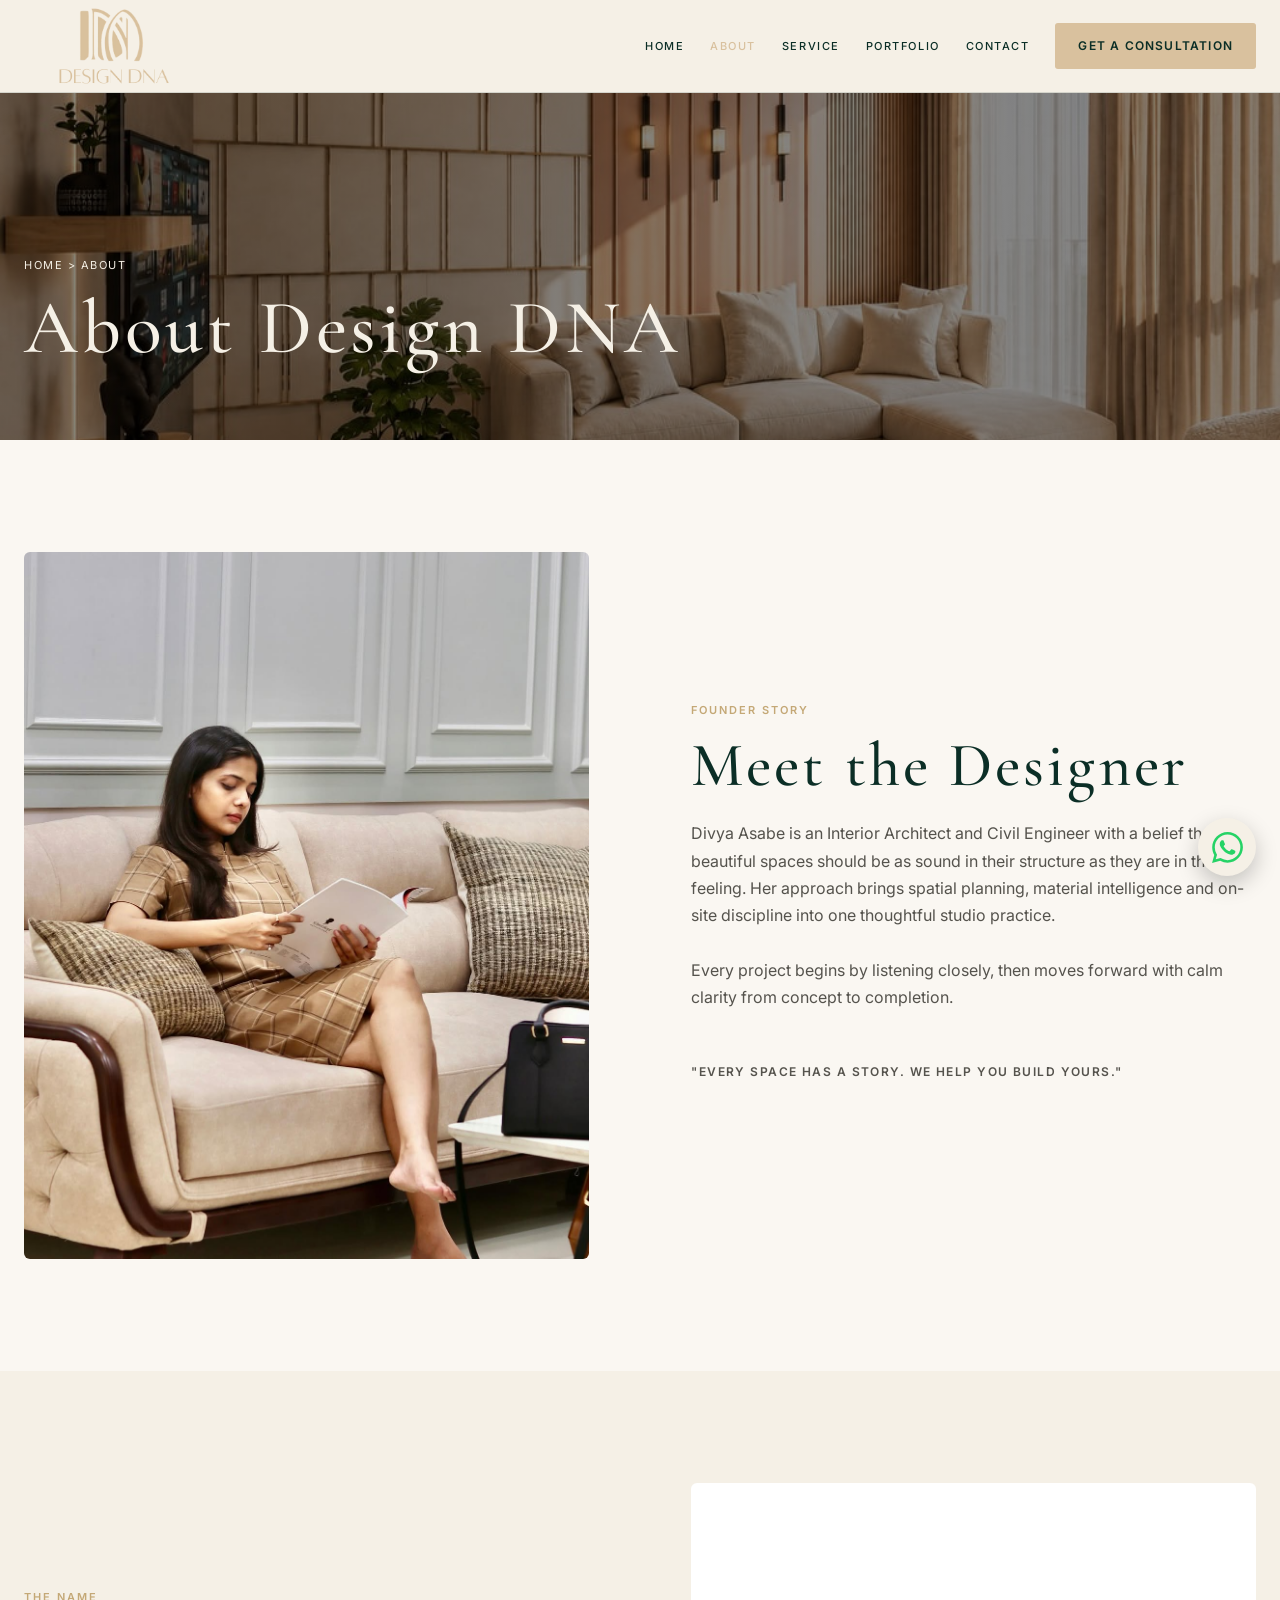
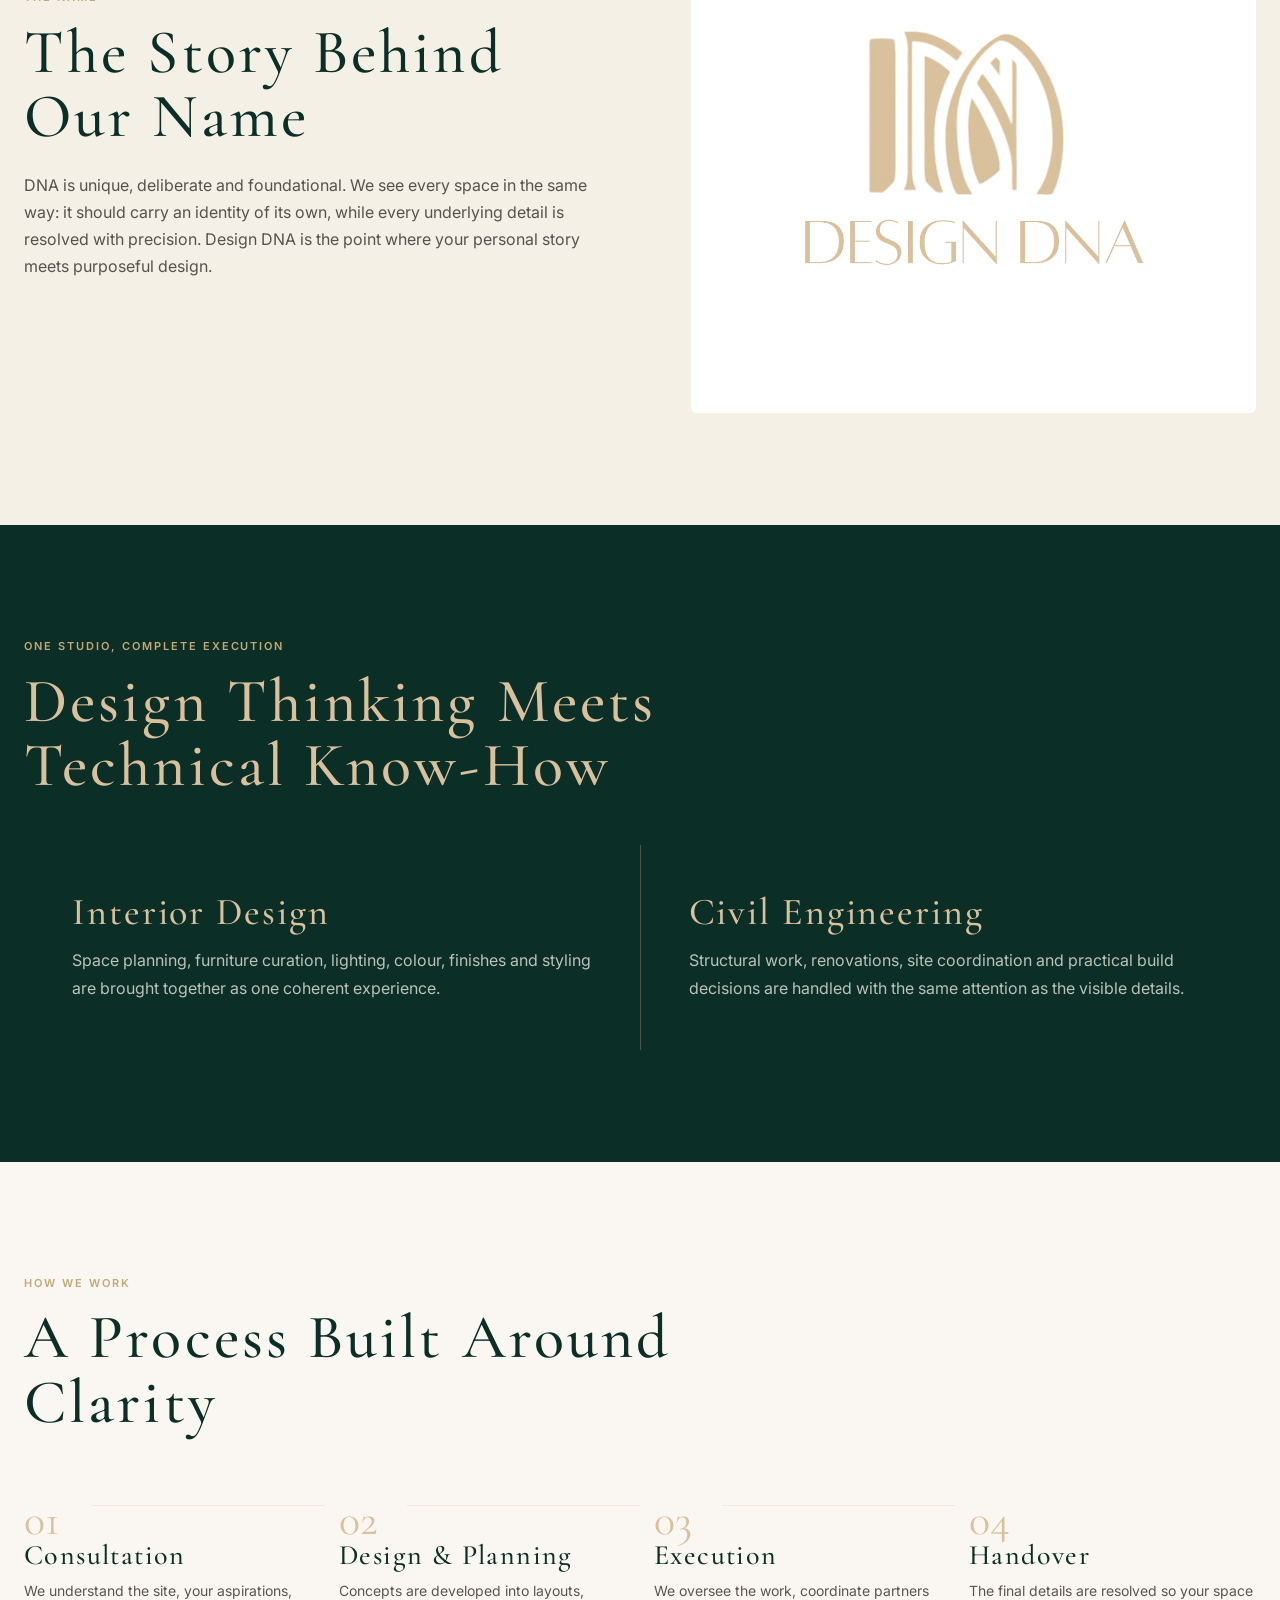
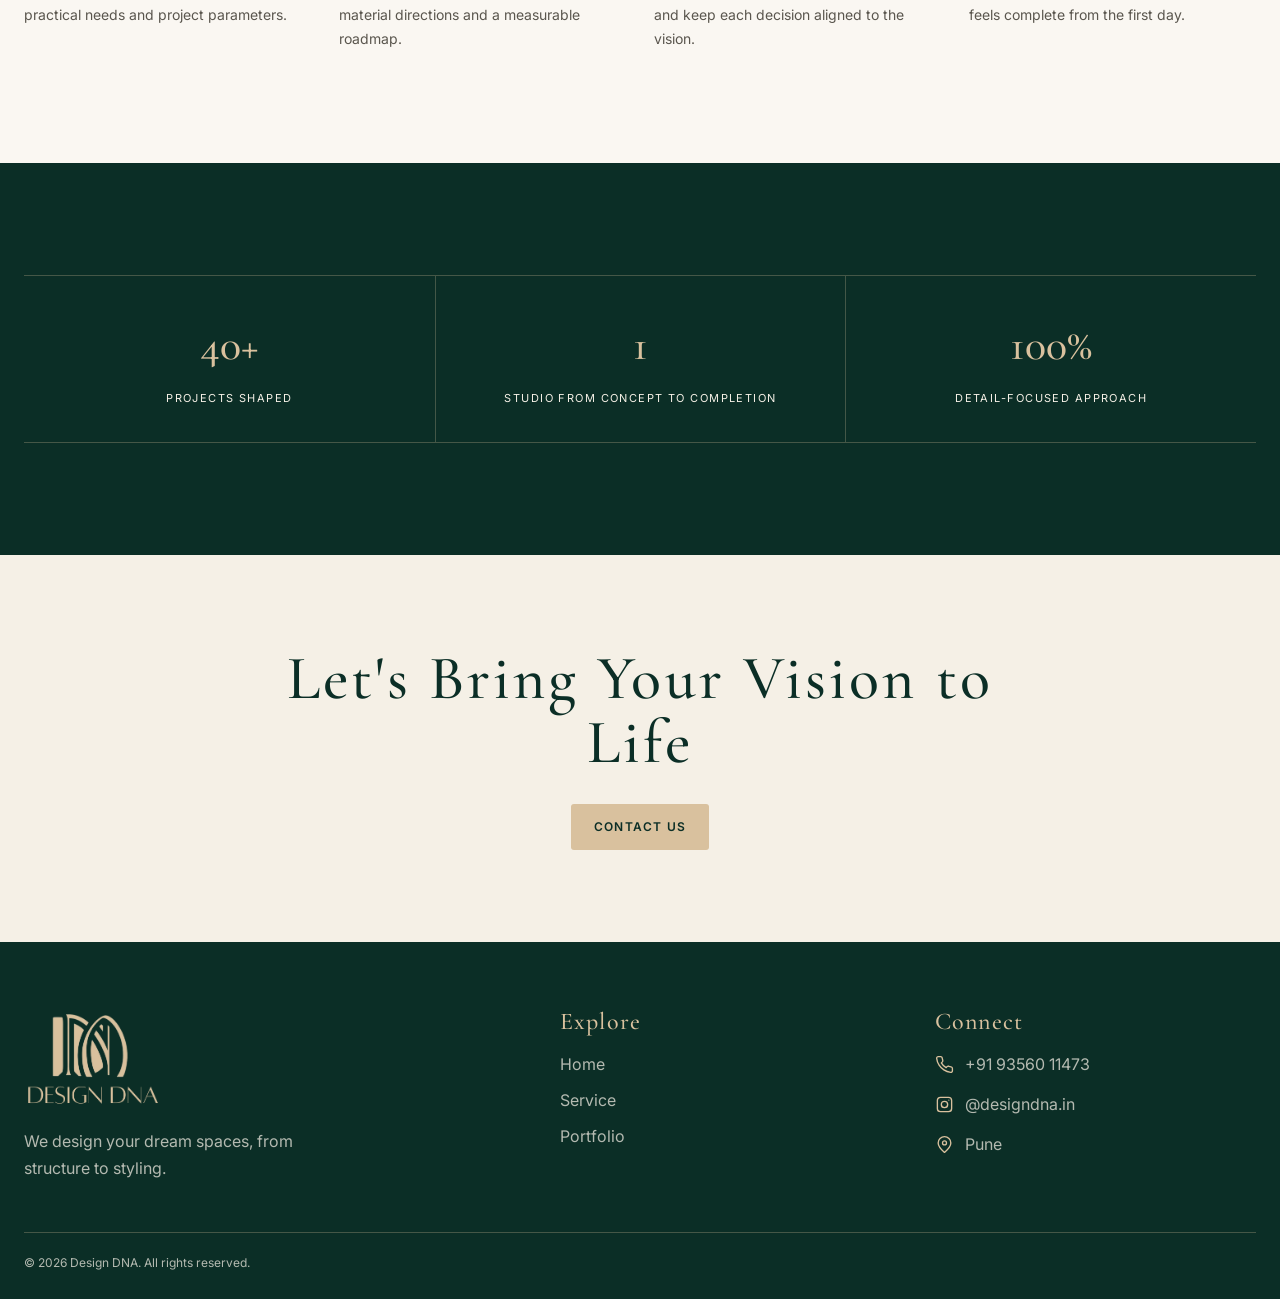
==== commit fdadb7e6: "Updated" ====
--- a/about.html
+++ b/about.html
@@ -19,4 +19,4 @@
   <meta name="twitter:image" content="https://designdnastudio.in/assets/images/home-hero.png"><title>About Design DNA | Interior Architect & Civil Engineer</title><link rel="preconnect" href="https://fonts.googleapis.com"><link rel="preconnect" href="https://fonts.gstatic.com" crossorigin><link href="https://fonts.googleapis.com/css2?family=Cormorant+Garamond:wght@400;500;600&family=Inter:wght@400;500;600&display=swap" rel="stylesheet"><link rel="stylesheet" href="assets/css/style.css"><script async src="https://www.googletagmanager.com/gtag/js?id=G-49XZ86HH78"></script><script>window.dataLayer = window.dataLayer || []; function gtag(){dataLayer.push(arguments);} gtag('js', new Date()); gtag('config', 'G-49XZ86HH78');</script></head><body>
 <header class="site-header site-header--solid"><div class="container nav"><a class="brand" href="index.html"><img src="assets/images/brand/logo-cropped.png" alt="Design DNA"></a><button class="menu-toggle" aria-label="Open menu" aria-expanded="false"><span></span></button><nav class="nav-links"><a href="index.html">Home</a><a href="about.html" aria-current="page">About</a><a href="services.html">Service</a><a href="portfolio.html">Portfolio</a><a href="contact.html">Contact</a><a class="btn btn--gold" href="contact.html">Get a Consultation</a></nav></div></header>
 <main><section class="page-hero"><div class="container"><div class="breadcrumb">Home &gt; About</div><h1>About Design DNA</h1></div></section><section class="section"><div class="container split reveal"><div class="split__image"><img src="assets/images/brand/founder.jpg" alt="Divya Asabe"></div><div class="split__copy"><span class="eyebrow">Founder story</span><h2 class="section-title">Meet the Designer</h2><p>Divya Asabe is an Interior Architect and Civil Engineer with a belief that beautiful spaces should be as sound in their structure as they are in their feeling. Her approach brings spatial planning, material intelligence and on-site discipline into one thoughtful studio practice.</p><p>Every project begins by listening closely, then moves forward with calm clarity from concept to completion.</p><p class="text-link">"Every space has a story. We help you build yours."</p></div></div></section><section class="section section--cream"><div class="container split reveal"><div class="split__copy"><span class="eyebrow">The name</span><h2 class="section-title">The Story Behind Our Name</h2><p>DNA is unique, deliberate and foundational. We see every space in the same way: it should carry an identity of its own, while every underlying detail is resolved with precision. Design DNA is the point where your personal story meets purposeful design.</p></div><div class="split__image split__image--logo"><img class="about-logo" src="assets/images/brand/logo-cropped.png" alt="Design DNA monogram"></div></div></section><section class="section section--green"><div class="container reveal"><span class="eyebrow">One studio, complete execution</span><h2 class="section-title section-title--light">Design Thinking Meets Technical Know-How</h2><div class="expertise"><article><h3>Interior Design</h3><p>Space planning, furniture curation, lighting, colour, finishes and styling are brought together as one coherent experience.</p></article><article><h3>Civil Engineering</h3><p>Structural work, renovations, site coordination and practical build decisions are handled with the same attention as the visible details.</p></article></div></div></section><section class="section"><div class="container reveal"><span class="eyebrow">How we work</span><h2 class="section-title">A Process Built Around Clarity</h2><div class="process" style="color:var(--green)"><article class="process__item"><h3 style="color:var(--green)">Consultation</h3><p style="color:#5a564e">We understand the site, your aspirations, practical needs and project parameters.</p></article><article class="process__item"><h3 style="color:var(--green)">Design &amp; Planning</h3><p style="color:#5a564e">Concepts are developed into layouts, material directions and a measurable roadmap.</p></article><article class="process__item"><h3 style="color:var(--green)">Execution</h3><p style="color:#5a564e">We oversee the work, coordinate partners and keep each decision aligned to the vision.</p></article><article class="process__item"><h3 style="color:var(--green)">Handover</h3><p style="color:#5a564e">The final details are resolved so your space feels complete from the first day.</p></article></div></div></section><section class="section section--green"><div class="container stats reveal"><div><strong>40+</strong><span>Projects shaped</span></div><div><strong>1</strong><span>Studio from concept to completion</span></div><div><strong>100%</strong><span>Detail-focused approach</span></div></div></section><section class="cta-band"><div class="container"><h2>Let's Bring Your Vision to Life</h2><a class="btn btn--gold" href="contact.html">Contact Us</a></div></section></main>
-<footer class="site-footer"><div class="container footer-grid"><div class="footer-brand"><img src="assets/images/brand/logo-cropped.png" alt="Design DNA"><p>We design your dream spaces, from structure to styling.</p></div><div><h3>Explore</h3><nav class="footer-links"><a href="index.html">Home</a><a href="services.html">Service</a><a href="portfolio.html">Portfolio</a></nav></div><div><h3>Connect</h3><nav class="footer-contact"><a href="tel:+919356011473"><span class="footer-contact__icon" aria-hidden="true"><svg viewBox="0 0 24 24"><path d="M22 16.9v3a2 2 0 0 1-2.2 2 19.8 19.8 0 0 1-8.6-3.1 19.5 19.5 0 0 1-6-6A19.8 19.8 0 0 1 2.1 4.2 2 2 0 0 1 4.1 2h3a2 2 0 0 1 2 1.7c.1 1 .4 2 .7 2.9a2 2 0 0 1-.5 2.1L8 10a16 16 0 0 0 6 6l1.3-1.3a2 2 0 0 1 2.1-.5c.9.4 1.9.6 2.9.7a2 2 0 0 1 1.7 2z"/></svg></span><span>+91 93560 11473</span></a><a href="https://www.instagram.com/designdna.studio/" target="_blank" rel="noreferrer"><span class="footer-contact__icon" aria-hidden="true"><svg viewBox="0 0 24 24"><rect width="18" height="18" x="3" y="3" rx="4"/><circle cx="12" cy="12" r="4"/><circle cx="17.5" cy="6.5" r=".7" fill="currentColor" stroke="none"/></svg></span><span>@designdna.studio</span></a><span><span class="footer-contact__icon" aria-hidden="true"><svg viewBox="0 0 24 24"><path d="M20 10c0 5-8 12-8 12S4 15 4 10a8 8 0 1 1 16 0z"/><circle cx="12" cy="10" r="2.5"/></svg></span><span>Pune</span></span></nav></div></div><div class="container footer-bottom">&copy; <span data-year></span> Design DNA. All rights reserved.</div></footer><script src="assets/js/script.js"></script><a class="whatsapp-fab" href="https://wa.me/919356011473" target="_blank" rel="noreferrer" aria-label="Chat with Design DNA on WhatsApp" title="Chat on WhatsApp"><img src="assets/images/brand/whatsapp.svg" alt=""></a></body></html>
+<footer class="site-footer"><div class="container footer-grid"><div class="footer-brand"><img src="assets/images/brand/logo-cropped.png" alt="Design DNA"><p>We design your dream spaces, from structure to styling.</p></div><div><h3>Explore</h3><nav class="footer-links"><a href="index.html">Home</a><a href="services.html">Service</a><a href="portfolio.html">Portfolio</a></nav></div><div><h3>Connect</h3><nav class="footer-contact"><a href="tel:+919356011473"><span class="footer-contact__icon" aria-hidden="true"><svg viewBox="0 0 24 24"><path d="M22 16.9v3a2 2 0 0 1-2.2 2 19.8 19.8 0 0 1-8.6-3.1 19.5 19.5 0 0 1-6-6A19.8 19.8 0 0 1 2.1 4.2 2 2 0 0 1 4.1 2h3a2 2 0 0 1 2 1.7c.1 1 .4 2 .7 2.9a2 2 0 0 1-.5 2.1L8 10a16 16 0 0 0 6 6l1.3-1.3a2 2 0 0 1 2.1-.5c.9.4 1.9.6 2.9.7a2 2 0 0 1 1.7 2z"/></svg></span><span>+91 93560 11473</span></a><a href="https://www.instagram.com/designdna.in/" target="_blank" rel="noreferrer"><span class="footer-contact__icon" aria-hidden="true"><svg viewBox="0 0 24 24"><rect width="18" height="18" x="3" y="3" rx="4"/><circle cx="12" cy="12" r="4"/><circle cx="17.5" cy="6.5" r=".7" fill="currentColor" stroke="none"/></svg></span><span>@designdna.in</span></a><span><span class="footer-contact__icon" aria-hidden="true"><svg viewBox="0 0 24 24"><path d="M20 10c0 5-8 12-8 12S4 15 4 10a8 8 0 1 1 16 0z"/><circle cx="12" cy="10" r="2.5"/></svg></span><span>Pune</span></span></nav></div></div><div class="container footer-bottom">&copy; <span data-year></span> Design DNA. All rights reserved.</div></footer><script src="assets/js/script.js"></script><a class="whatsapp-fab" href="https://wa.me/919356011473" target="_blank" rel="noreferrer" aria-label="Chat with Design DNA on WhatsApp" title="Chat on WhatsApp"><img src="assets/images/brand/whatsapp.svg" alt=""></a></body></html>
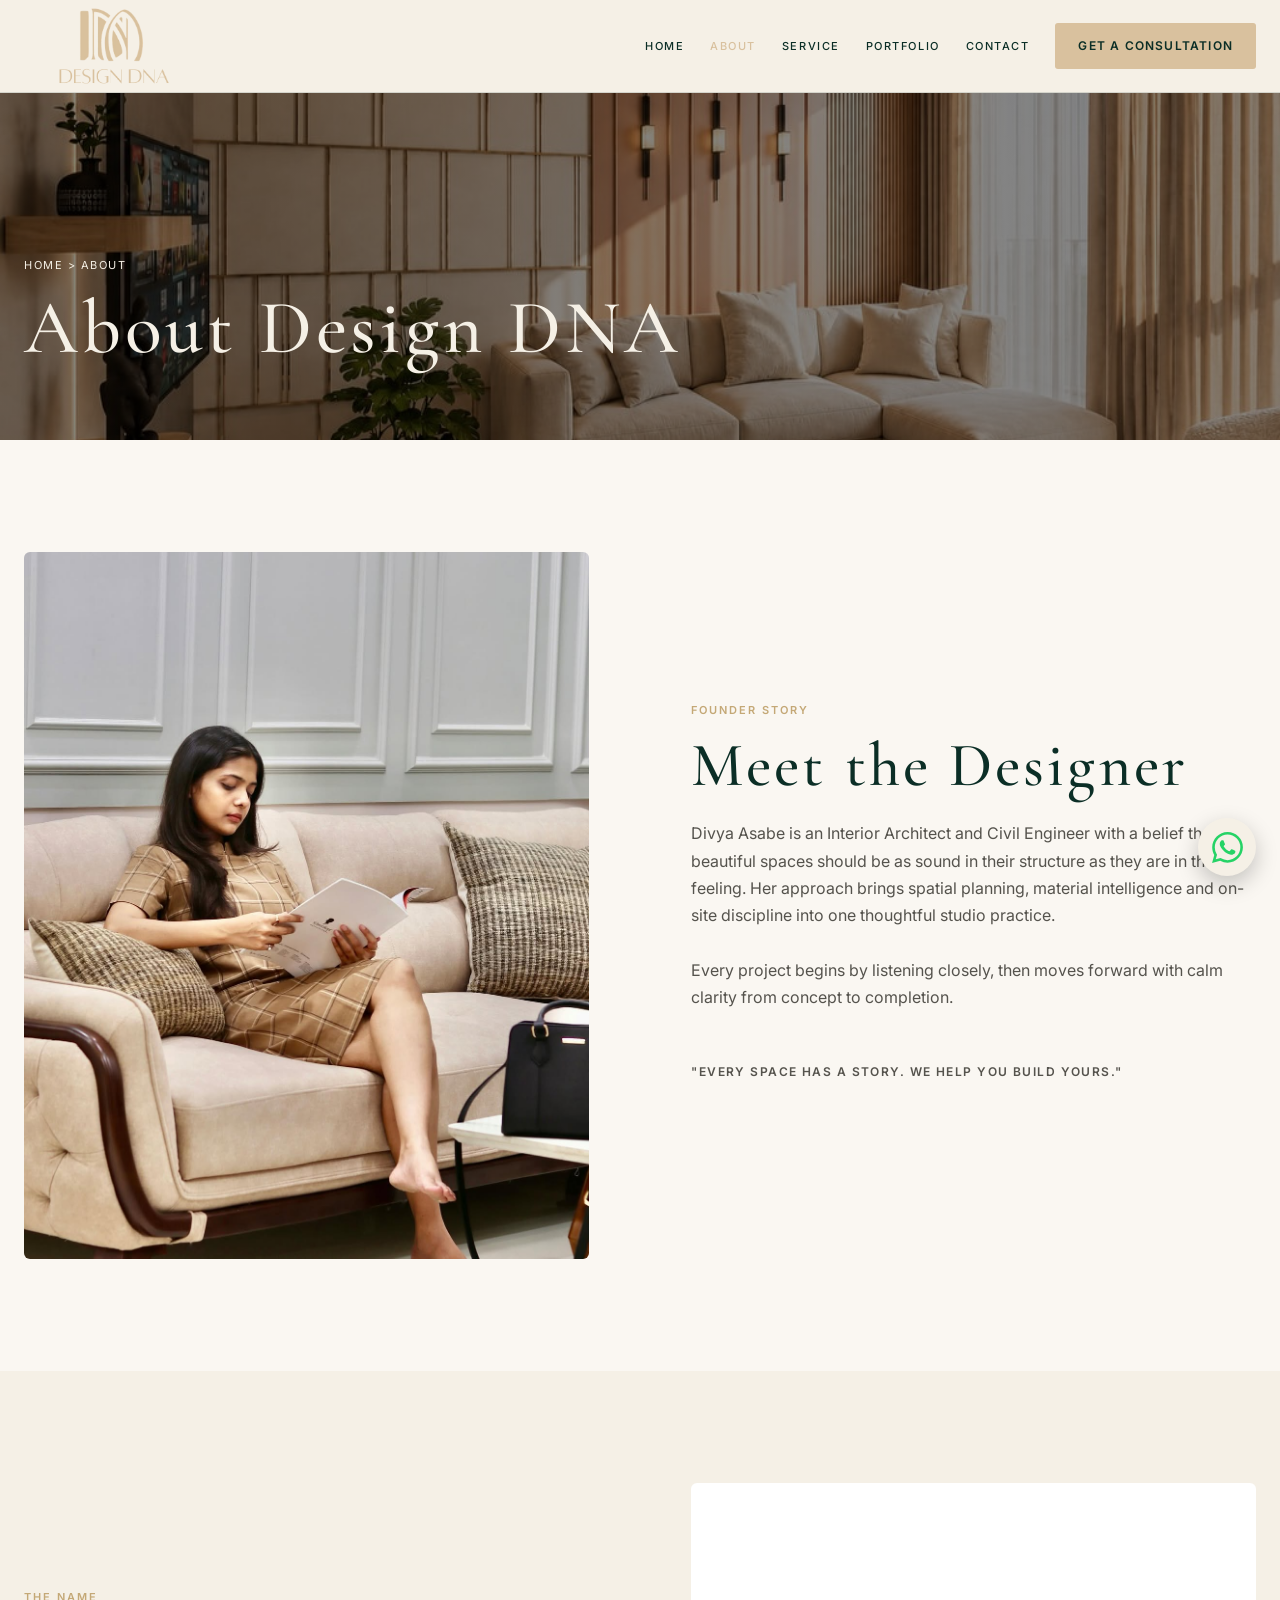
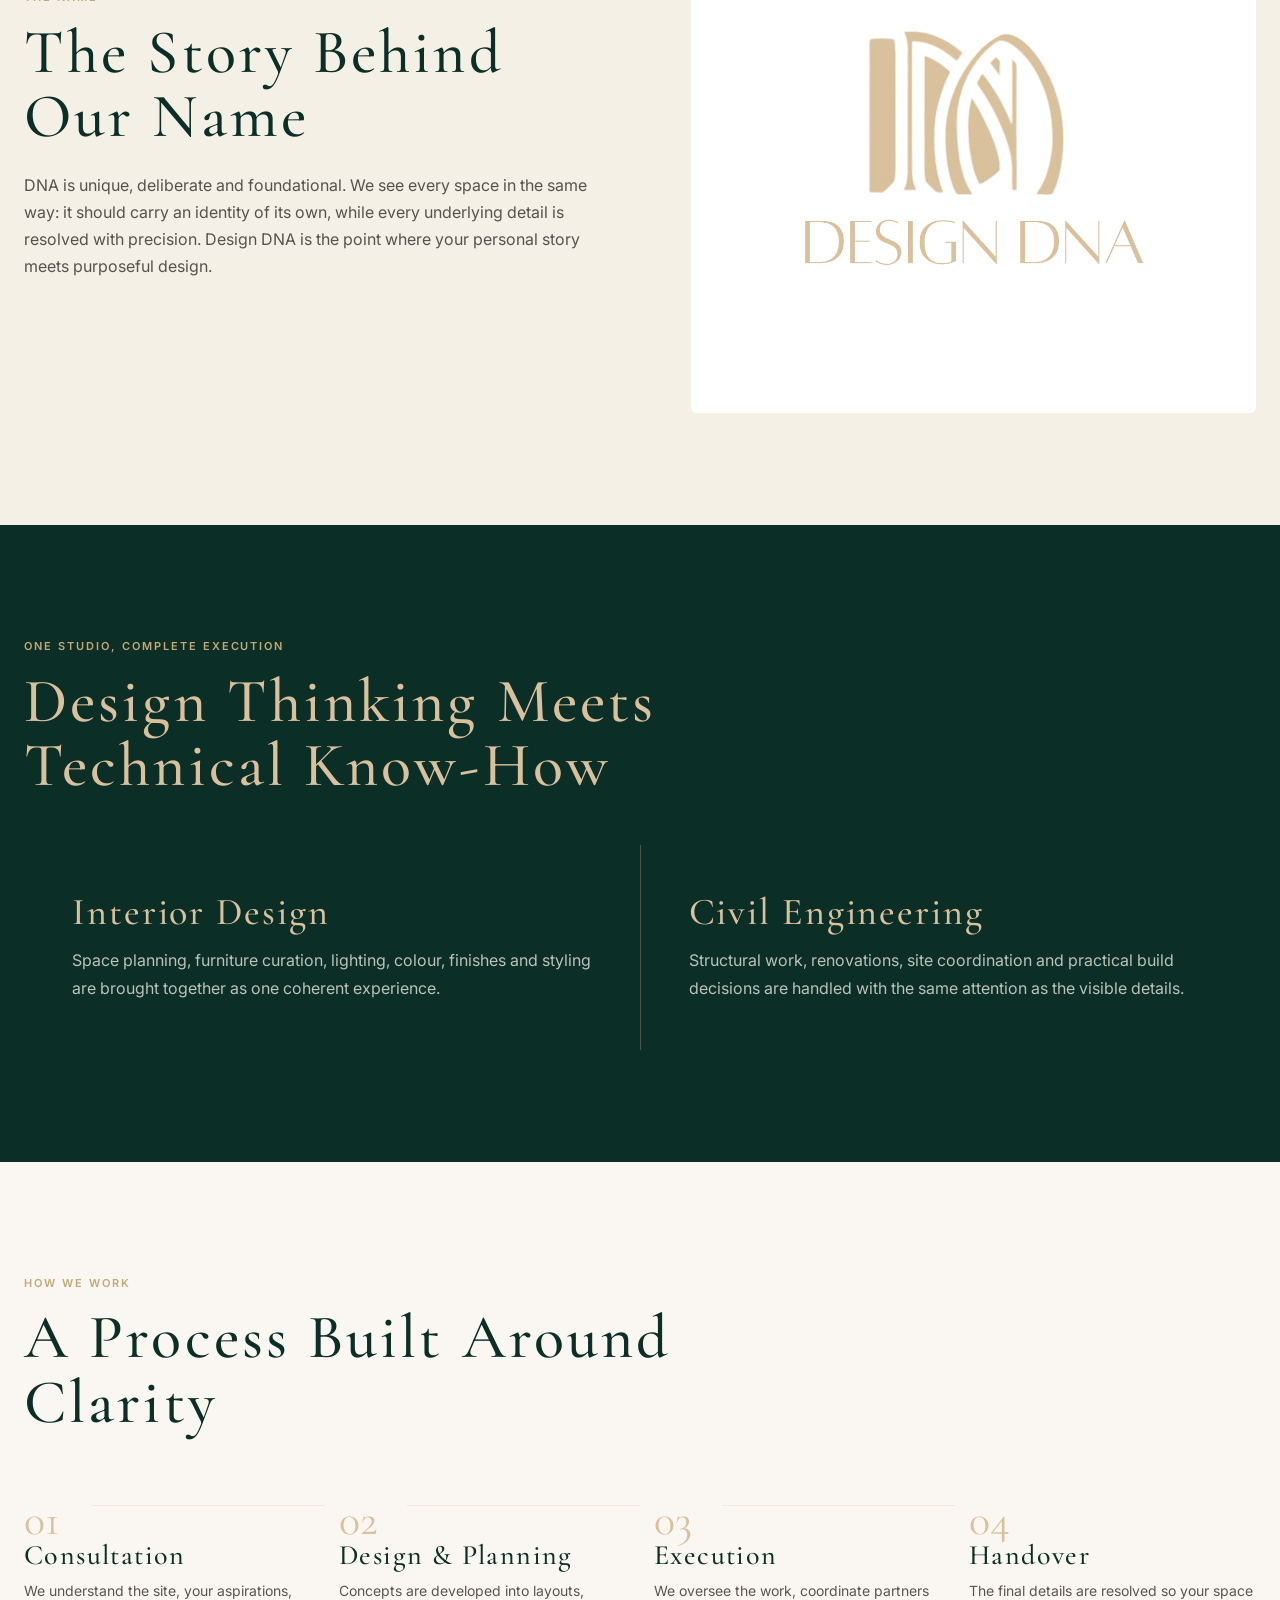
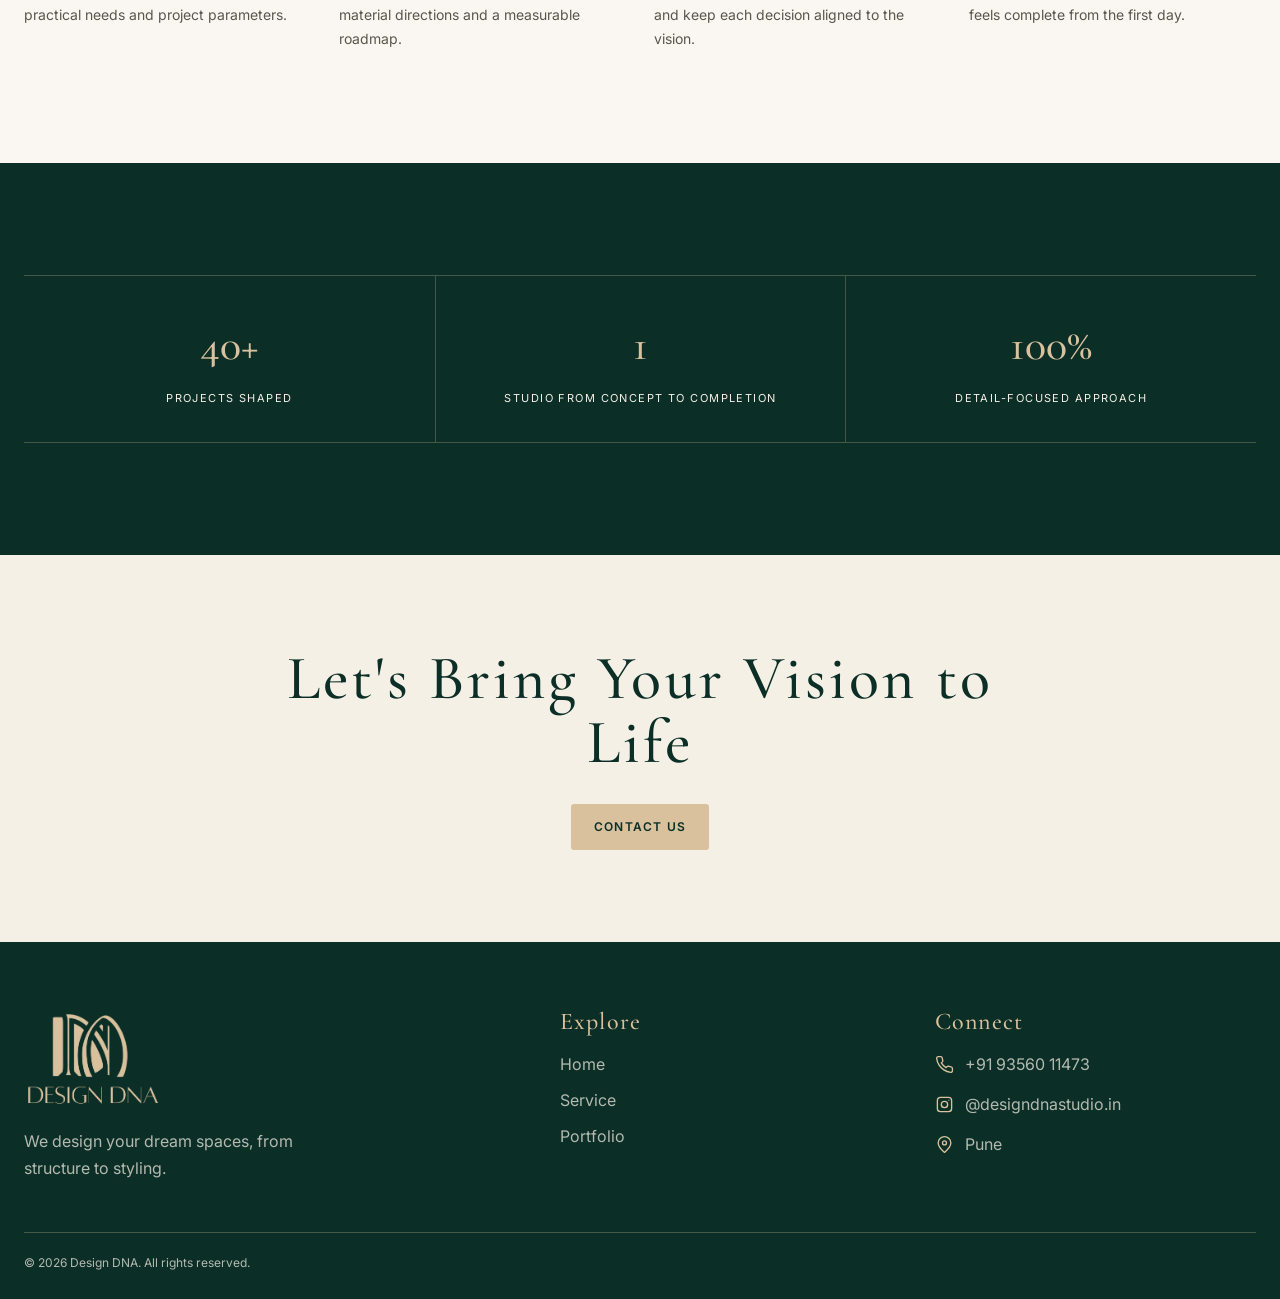
==== commit 94a8803d: "Updated url" ====
--- a/about.html
+++ b/about.html
@@ -19,4 +19,4 @@
   <meta name="twitter:image" content="https://designdnastudio.in/assets/images/home-hero.png"><title>About Design DNA | Interior Architect & Civil Engineer</title><link rel="preconnect" href="https://fonts.googleapis.com"><link rel="preconnect" href="https://fonts.gstatic.com" crossorigin><link href="https://fonts.googleapis.com/css2?family=Cormorant+Garamond:wght@400;500;600&family=Inter:wght@400;500;600&display=swap" rel="stylesheet"><link rel="stylesheet" href="assets/css/style.css"><script async src="https://www.googletagmanager.com/gtag/js?id=G-49XZ86HH78"></script><script>window.dataLayer = window.dataLayer || []; function gtag(){dataLayer.push(arguments);} gtag('js', new Date()); gtag('config', 'G-49XZ86HH78');</script></head><body>
 <header class="site-header site-header--solid"><div class="container nav"><a class="brand" href="index.html"><img src="assets/images/brand/logo-cropped.png" alt="Design DNA"></a><button class="menu-toggle" aria-label="Open menu" aria-expanded="false"><span></span></button><nav class="nav-links"><a href="index.html">Home</a><a href="about.html" aria-current="page">About</a><a href="services.html">Service</a><a href="portfolio.html">Portfolio</a><a href="contact.html">Contact</a><a class="btn btn--gold" href="contact.html">Get a Consultation</a></nav></div></header>
 <main><section class="page-hero"><div class="container"><div class="breadcrumb">Home &gt; About</div><h1>About Design DNA</h1></div></section><section class="section"><div class="container split reveal"><div class="split__image"><img src="assets/images/brand/founder.jpg" alt="Divya Asabe"></div><div class="split__copy"><span class="eyebrow">Founder story</span><h2 class="section-title">Meet the Designer</h2><p>Divya Asabe is an Interior Architect and Civil Engineer with a belief that beautiful spaces should be as sound in their structure as they are in their feeling. Her approach brings spatial planning, material intelligence and on-site discipline into one thoughtful studio practice.</p><p>Every project begins by listening closely, then moves forward with calm clarity from concept to completion.</p><p class="text-link">"Every space has a story. We help you build yours."</p></div></div></section><section class="section section--cream"><div class="container split reveal"><div class="split__copy"><span class="eyebrow">The name</span><h2 class="section-title">The Story Behind Our Name</h2><p>DNA is unique, deliberate and foundational. We see every space in the same way: it should carry an identity of its own, while every underlying detail is resolved with precision. Design DNA is the point where your personal story meets purposeful design.</p></div><div class="split__image split__image--logo"><img class="about-logo" src="assets/images/brand/logo-cropped.png" alt="Design DNA monogram"></div></div></section><section class="section section--green"><div class="container reveal"><span class="eyebrow">One studio, complete execution</span><h2 class="section-title section-title--light">Design Thinking Meets Technical Know-How</h2><div class="expertise"><article><h3>Interior Design</h3><p>Space planning, furniture curation, lighting, colour, finishes and styling are brought together as one coherent experience.</p></article><article><h3>Civil Engineering</h3><p>Structural work, renovations, site coordination and practical build decisions are handled with the same attention as the visible details.</p></article></div></div></section><section class="section"><div class="container reveal"><span class="eyebrow">How we work</span><h2 class="section-title">A Process Built Around Clarity</h2><div class="process" style="color:var(--green)"><article class="process__item"><h3 style="color:var(--green)">Consultation</h3><p style="color:#5a564e">We understand the site, your aspirations, practical needs and project parameters.</p></article><article class="process__item"><h3 style="color:var(--green)">Design &amp; Planning</h3><p style="color:#5a564e">Concepts are developed into layouts, material directions and a measurable roadmap.</p></article><article class="process__item"><h3 style="color:var(--green)">Execution</h3><p style="color:#5a564e">We oversee the work, coordinate partners and keep each decision aligned to the vision.</p></article><article class="process__item"><h3 style="color:var(--green)">Handover</h3><p style="color:#5a564e">The final details are resolved so your space feels complete from the first day.</p></article></div></div></section><section class="section section--green"><div class="container stats reveal"><div><strong>40+</strong><span>Projects shaped</span></div><div><strong>1</strong><span>Studio from concept to completion</span></div><div><strong>100%</strong><span>Detail-focused approach</span></div></div></section><section class="cta-band"><div class="container"><h2>Let's Bring Your Vision to Life</h2><a class="btn btn--gold" href="contact.html">Contact Us</a></div></section></main>
-<footer class="site-footer"><div class="container footer-grid"><div class="footer-brand"><img src="assets/images/brand/logo-cropped.png" alt="Design DNA"><p>We design your dream spaces, from structure to styling.</p></div><div><h3>Explore</h3><nav class="footer-links"><a href="index.html">Home</a><a href="services.html">Service</a><a href="portfolio.html">Portfolio</a></nav></div><div><h3>Connect</h3><nav class="footer-contact"><a href="tel:+919356011473"><span class="footer-contact__icon" aria-hidden="true"><svg viewBox="0 0 24 24"><path d="M22 16.9v3a2 2 0 0 1-2.2 2 19.8 19.8 0 0 1-8.6-3.1 19.5 19.5 0 0 1-6-6A19.8 19.8 0 0 1 2.1 4.2 2 2 0 0 1 4.1 2h3a2 2 0 0 1 2 1.7c.1 1 .4 2 .7 2.9a2 2 0 0 1-.5 2.1L8 10a16 16 0 0 0 6 6l1.3-1.3a2 2 0 0 1 2.1-.5c.9.4 1.9.6 2.9.7a2 2 0 0 1 1.7 2z"/></svg></span><span>+91 93560 11473</span></a><a href="https://www.instagram.com/designdna.in/" target="_blank" rel="noreferrer"><span class="footer-contact__icon" aria-hidden="true"><svg viewBox="0 0 24 24"><rect width="18" height="18" x="3" y="3" rx="4"/><circle cx="12" cy="12" r="4"/><circle cx="17.5" cy="6.5" r=".7" fill="currentColor" stroke="none"/></svg></span><span>@designdna.in</span></a><span><span class="footer-contact__icon" aria-hidden="true"><svg viewBox="0 0 24 24"><path d="M20 10c0 5-8 12-8 12S4 15 4 10a8 8 0 1 1 16 0z"/><circle cx="12" cy="10" r="2.5"/></svg></span><span>Pune</span></span></nav></div></div><div class="container footer-bottom">&copy; <span data-year></span> Design DNA. All rights reserved.</div></footer><script src="assets/js/script.js"></script><a class="whatsapp-fab" href="https://wa.me/919356011473" target="_blank" rel="noreferrer" aria-label="Chat with Design DNA on WhatsApp" title="Chat on WhatsApp"><img src="assets/images/brand/whatsapp.svg" alt=""></a></body></html>
+<footer class="site-footer"><div class="container footer-grid"><div class="footer-brand"><img src="assets/images/brand/logo-cropped.png" alt="Design DNA"><p>We design your dream spaces, from structure to styling.</p></div><div><h3>Explore</h3><nav class="footer-links"><a href="index.html">Home</a><a href="services.html">Service</a><a href="portfolio.html">Portfolio</a></nav></div><div><h3>Connect</h3><nav class="footer-contact"><a href="tel:+919356011473"><span class="footer-contact__icon" aria-hidden="true"><svg viewBox="0 0 24 24"><path d="M22 16.9v3a2 2 0 0 1-2.2 2 19.8 19.8 0 0 1-8.6-3.1 19.5 19.5 0 0 1-6-6A19.8 19.8 0 0 1 2.1 4.2 2 2 0 0 1 4.1 2h3a2 2 0 0 1 2 1.7c.1 1 .4 2 .7 2.9a2 2 0 0 1-.5 2.1L8 10a16 16 0 0 0 6 6l1.3-1.3a2 2 0 0 1 2.1-.5c.9.4 1.9.6 2.9.7a2 2 0 0 1 1.7 2z"/></svg></span><span>+91 93560 11473</span></a><a href="https://www.instagram.com/designdnastudio.in/" target="_blank" rel="noreferrer"><span class="footer-contact__icon" aria-hidden="true"><svg viewBox="0 0 24 24"><rect width="18" height="18" x="3" y="3" rx="4"/><circle cx="12" cy="12" r="4"/><circle cx="17.5" cy="6.5" r=".7" fill="currentColor" stroke="none"/></svg></span><span>@designdnastudio.in</span></a><span><span class="footer-contact__icon" aria-hidden="true"><svg viewBox="0 0 24 24"><path d="M20 10c0 5-8 12-8 12S4 15 4 10a8 8 0 1 1 16 0z"/><circle cx="12" cy="10" r="2.5"/></svg></span><span>Pune</span></span></nav></div></div><div class="container footer-bottom">&copy; <span data-year></span> Design DNA. All rights reserved.</div></footer><script src="assets/js/script.js"></script><a class="whatsapp-fab" href="https://wa.me/919356011473" target="_blank" rel="noreferrer" aria-label="Chat with Design DNA on WhatsApp" title="Chat on WhatsApp"><img src="assets/images/brand/whatsapp.svg" alt=""></a></body></html>
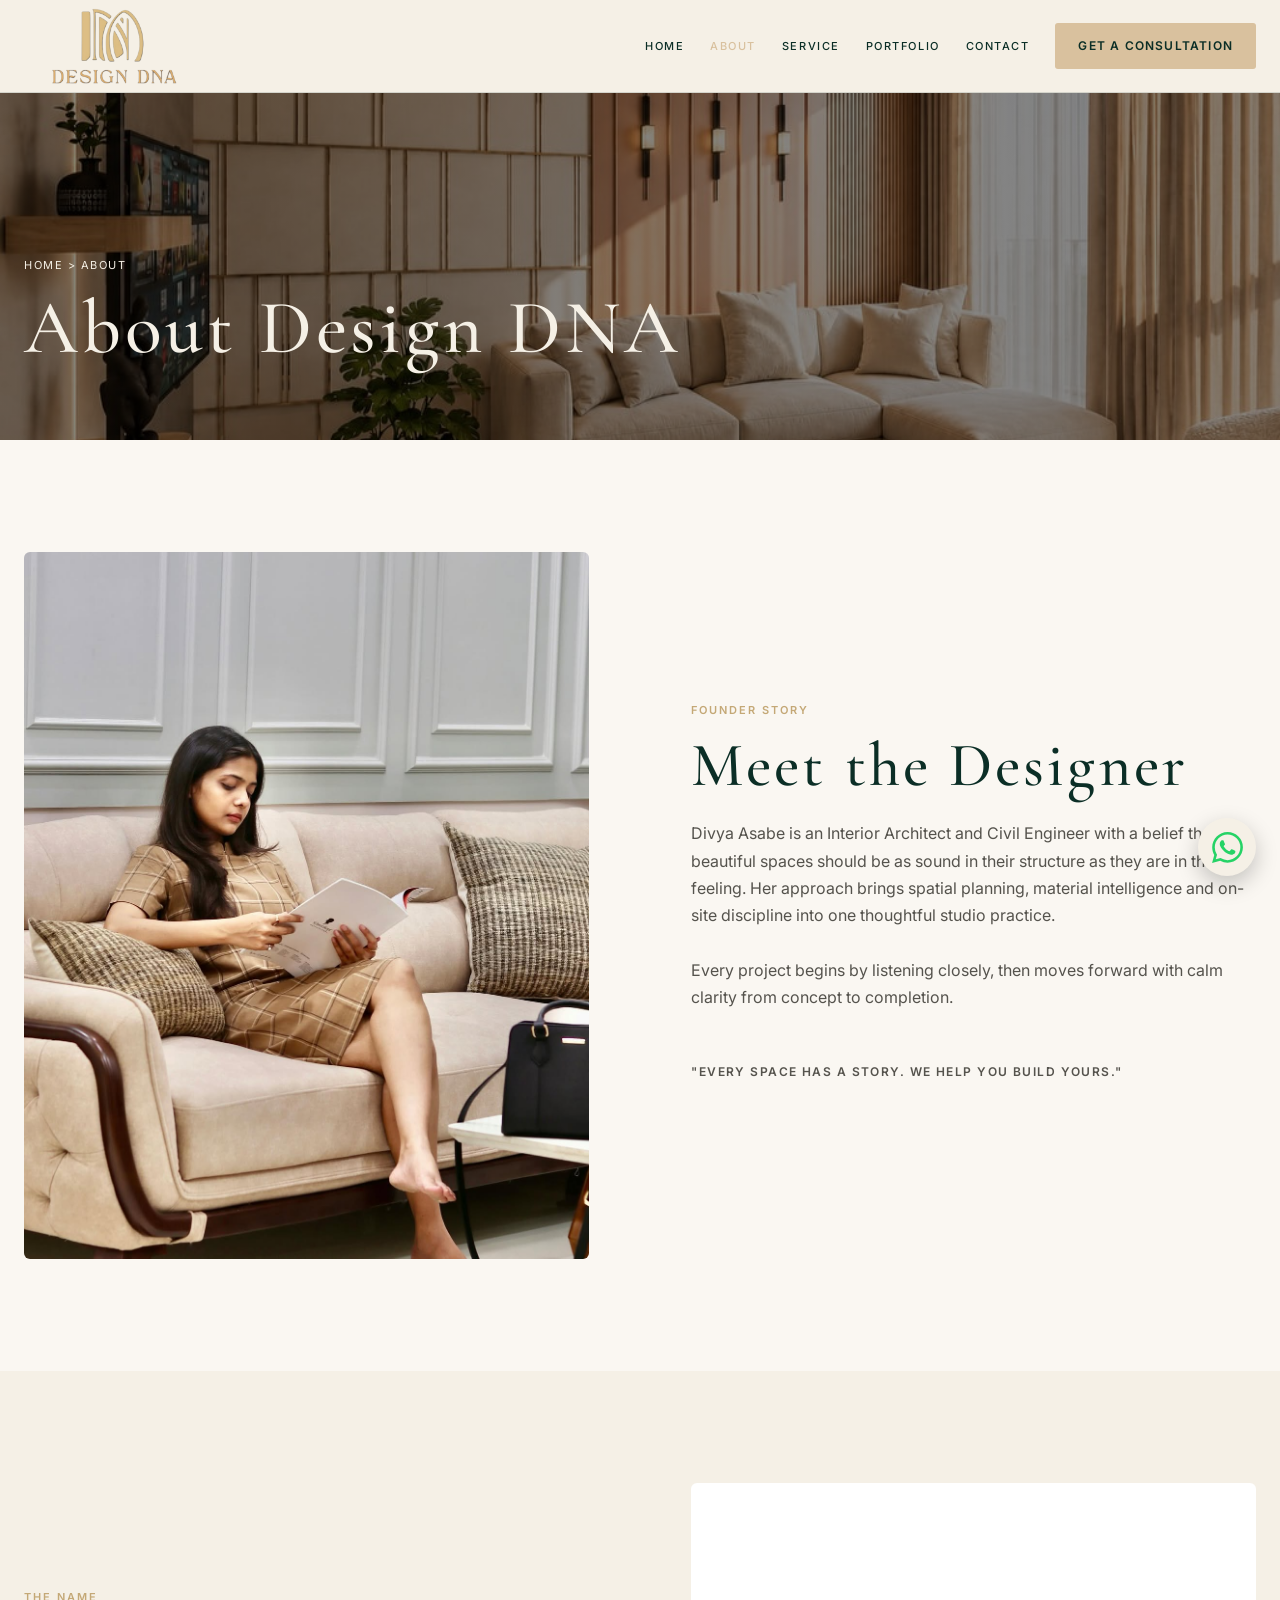
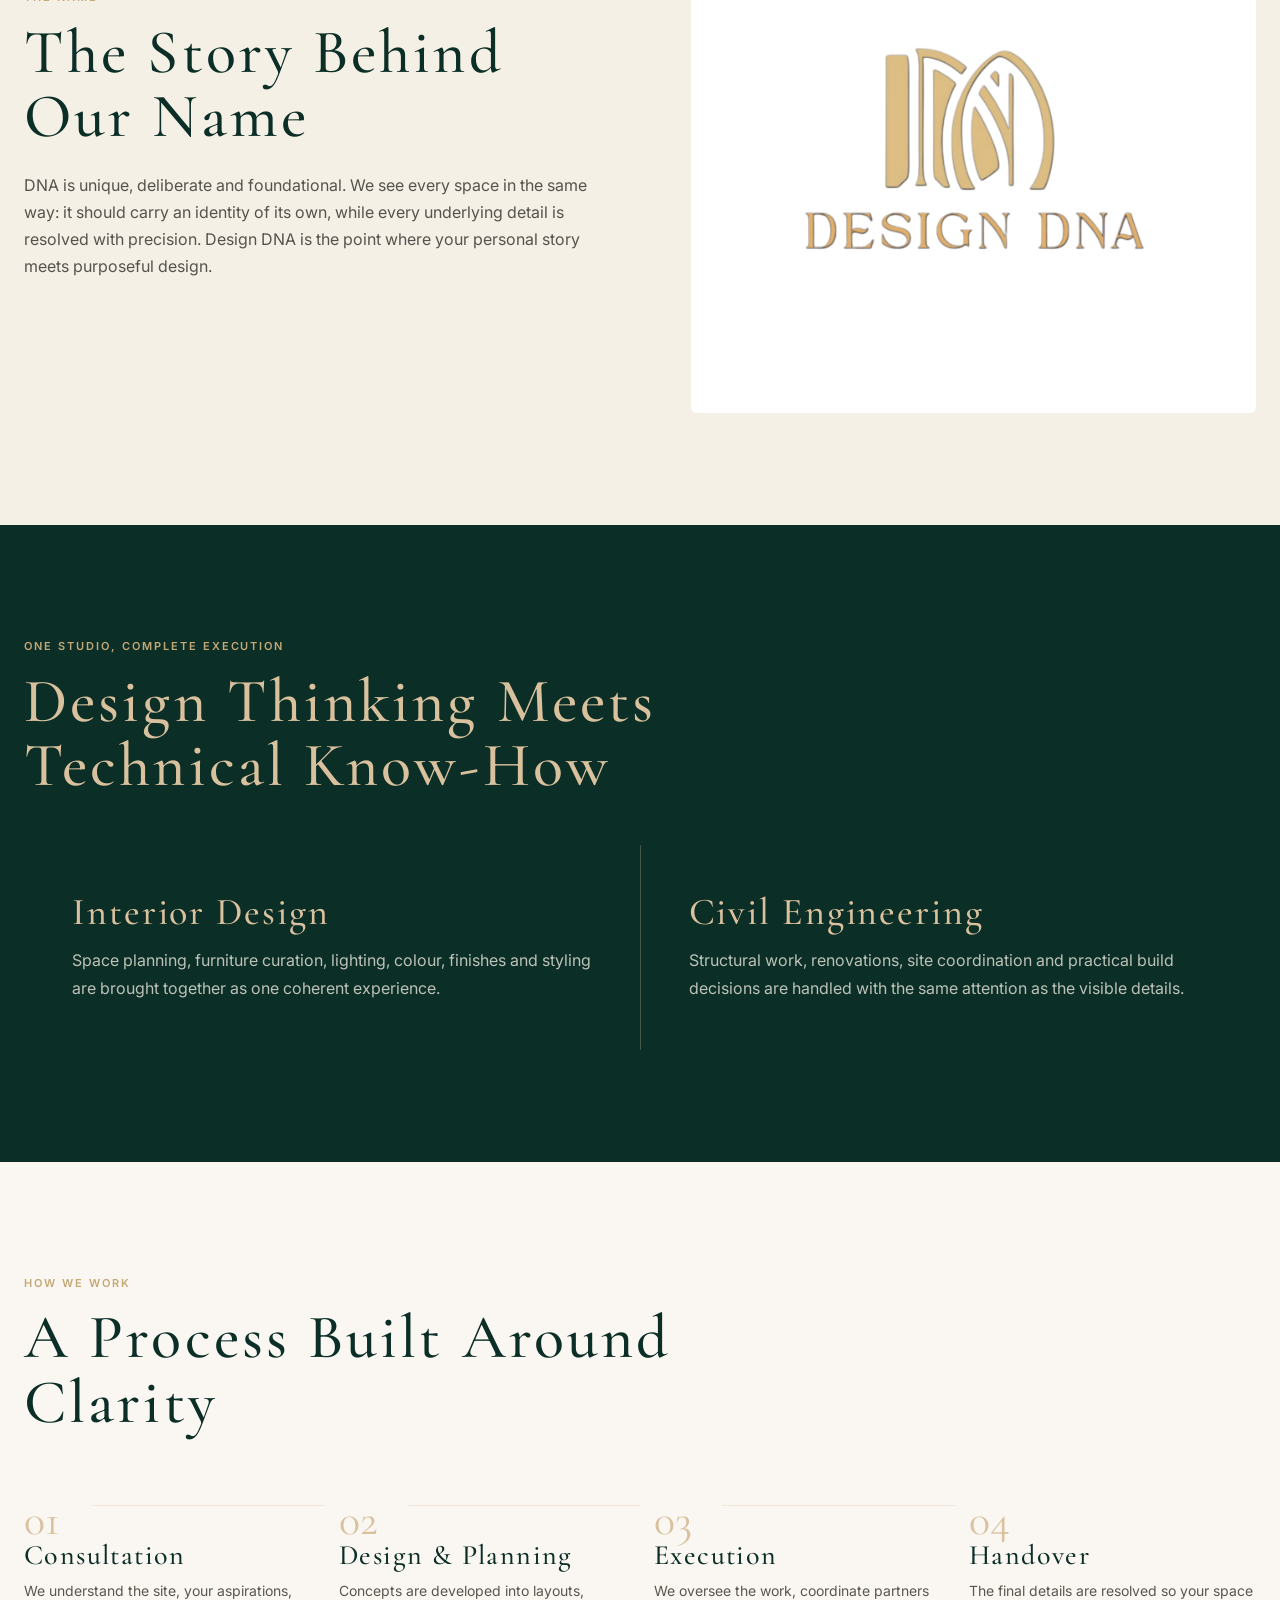
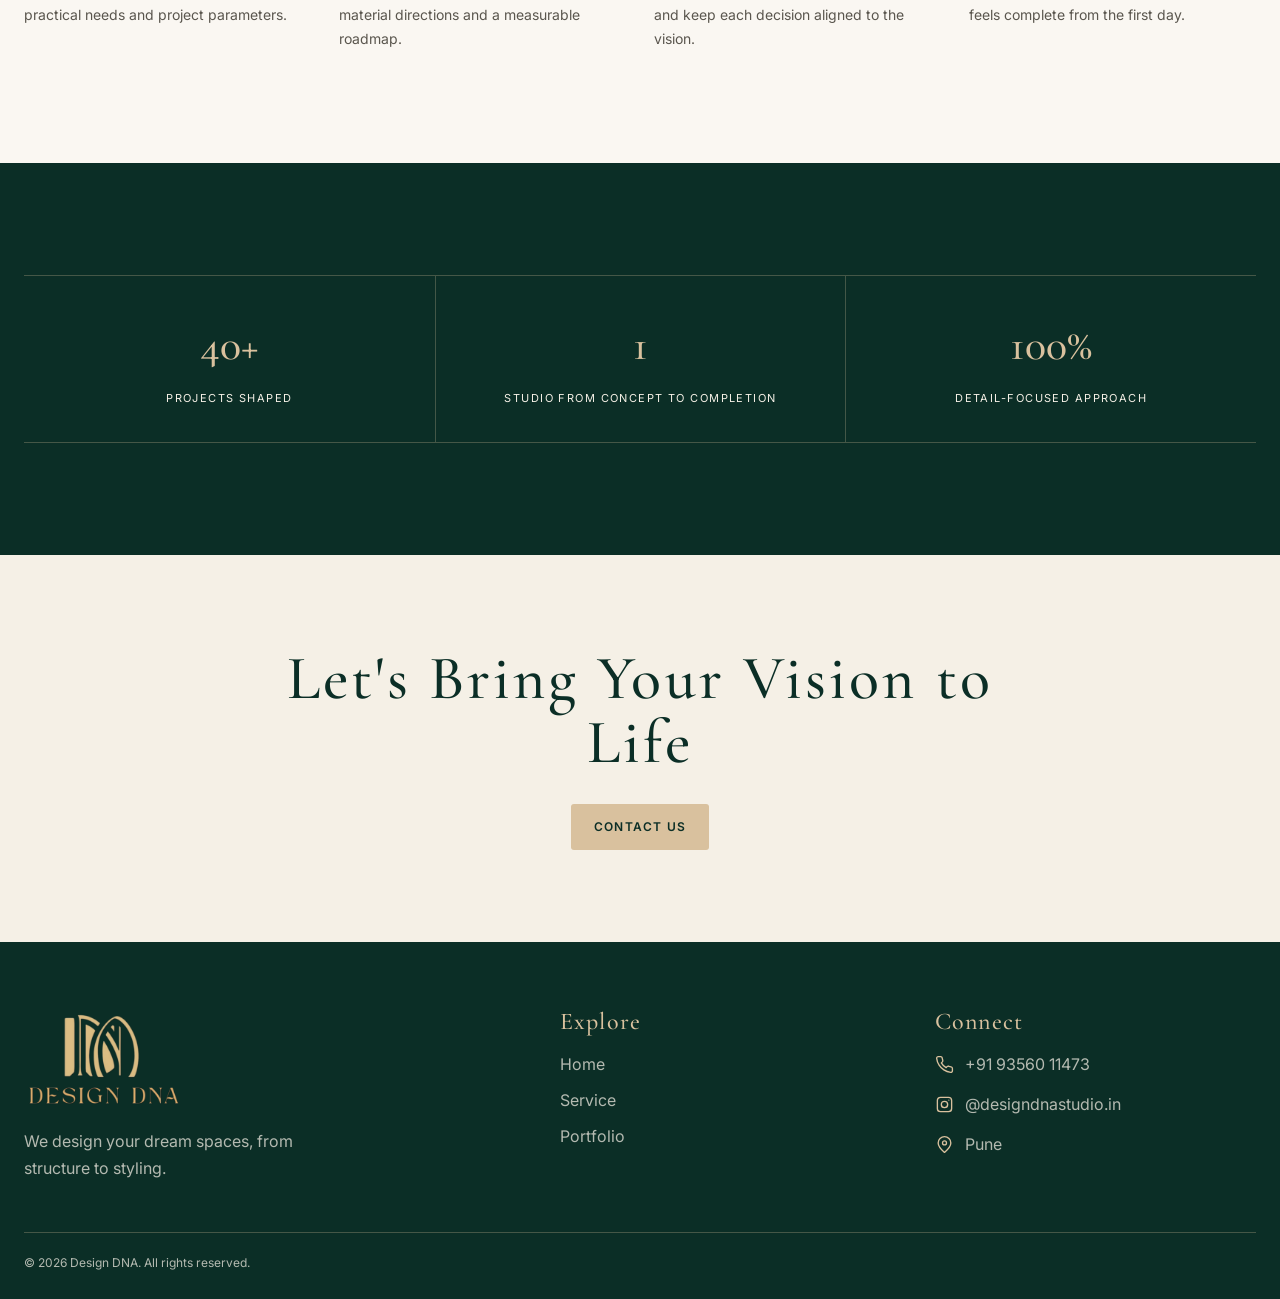
==== commit 8948a5a3: "font_pull" ====
--- a/about.html
+++ b/about.html
@@ -1,4 +1,7 @@
-<!doctype html><html lang="en"><head><meta charset="utf-8"><meta name="viewport" content="width=device-width,initial-scale=1">
+<!doctype html><html lang="en"><head>
+<!-- Google Tag Manager -->
+<script>(function(w,d,s,l,i){w[l]=w[l]||[];w[l].push({'gtm.start':new Date().getTime(),event:'gtm.js'});var f=d.getElementsByTagName(s)[0],j=d.createElement(s),dl=l!='dataLayer'?'&l='+l:'';j.async=true;j.src='https://www.googletagmanager.com/gtm.js?id='+i+dl;f.parentNode.insertBefore(j,f);})(window,document,'script','dataLayer','GTM-W2SNC9QD');</script>
+<!-- End Google Tag Manager --><meta charset="utf-8"><meta name="viewport" content="width=device-width,initial-scale=1">
   <meta name="description" content="Meet Divya Asabe and learn how Design DNA brings interior architecture and civil engineering together.">
   <meta name="author" content="Design DNA">
   <meta name="robots" content="index, follow">
@@ -16,7 +19,28 @@
   <meta name="twitter:card" content="summary_large_image">
   <meta name="twitter:title" content="About Design DNA | Interior Architect & Civil Engineer">
   <meta name="twitter:description" content="Meet Divya Asabe and learn how Design DNA brings interior architecture and civil engineering together.">
-  <meta name="twitter:image" content="https://designdnastudio.in/assets/images/home-hero.png"><title>About Design DNA | Interior Architect & Civil Engineer</title><link rel="preconnect" href="https://fonts.googleapis.com"><link rel="preconnect" href="https://fonts.gstatic.com" crossorigin><link href="https://fonts.googleapis.com/css2?family=Cormorant+Garamond:wght@400;500;600&family=Inter:wght@400;500;600&display=swap" rel="stylesheet"><link rel="stylesheet" href="assets/css/style.css"><script async src="https://www.googletagmanager.com/gtag/js?id=G-49XZ86HH78"></script><script>window.dataLayer = window.dataLayer || []; function gtag(){dataLayer.push(arguments);} gtag('js', new Date()); gtag('config', 'G-49XZ86HH78');</script></head><body>
+  <meta name="twitter:image" content="https://designdnastudio.in/assets/images/home-hero.png"><title>About Design DNA | Interior Architect & Civil Engineer</title><link rel="preconnect" href="https://fonts.googleapis.com"><link rel="preconnect" href="https://fonts.gstatic.com" crossorigin><link href="https://fonts.googleapis.com/css2?family=Cormorant+Garamond:wght@400;500;600;700&family=Inter:wght@400;500;600&display=swap" rel="stylesheet"><link rel="stylesheet" href="assets/css/style.css">
+  <!-- Meta Pixel Code -->
+  <script>
+  !function(f,b,e,v,n,t,s)
+  {if(f.fbq)return;n=f.fbq=function(){n.callMethod?
+  n.callMethod.apply(n,arguments):n.queue.push(arguments)};
+  if(!f._fbq)f._fbq=n;n.push=n;n.loaded=!0;n.version='2.0';
+  n.queue=[];t=b.createElement(e);t.async=!0;
+  t.src=v;s=b.getElementsByTagName(e)[0];
+  s.parentNode.insertBefore(t,s)}(window, document,'script',
+  'https://connect.facebook.net/en_US/fbevents.js');
+  fbq('init', '1323713296509386');
+  fbq('track', 'PageView');
+  </script>
+  <noscript><img height="1" width="1" style="display:none"
+  src="https://www.facebook.com/tr?id=1323713296509386&ev=PageView&noscript=1"
+  /></noscript>
+  <!-- End Meta Pixel Code -->
+</head><body>
+<!-- Google Tag Manager (noscript) -->
+<noscript><iframe src="https://www.googletagmanager.com/ns.html?id=GTM-W2SNC9QD" height="0" width="0" style="display:none;visibility:hidden"></iframe></noscript>
+<!-- End Google Tag Manager (noscript) -->
 <header class="site-header site-header--solid"><div class="container nav"><a class="brand" href="index.html"><img src="assets/images/brand/logo-cropped.png" alt="Design DNA"></a><button class="menu-toggle" aria-label="Open menu" aria-expanded="false"><span></span></button><nav class="nav-links"><a href="index.html">Home</a><a href="about.html" aria-current="page">About</a><a href="services.html">Service</a><a href="portfolio.html">Portfolio</a><a href="contact.html">Contact</a><a class="btn btn--gold" href="contact.html">Get a Consultation</a></nav></div></header>
 <main><section class="page-hero"><div class="container"><div class="breadcrumb">Home &gt; About</div><h1>About Design DNA</h1></div></section><section class="section"><div class="container split reveal"><div class="split__image"><img src="assets/images/brand/founder.jpg" alt="Divya Asabe"></div><div class="split__copy"><span class="eyebrow">Founder story</span><h2 class="section-title">Meet the Designer</h2><p>Divya Asabe is an Interior Architect and Civil Engineer with a belief that beautiful spaces should be as sound in their structure as they are in their feeling. Her approach brings spatial planning, material intelligence and on-site discipline into one thoughtful studio practice.</p><p>Every project begins by listening closely, then moves forward with calm clarity from concept to completion.</p><p class="text-link">"Every space has a story. We help you build yours."</p></div></div></section><section class="section section--cream"><div class="container split reveal"><div class="split__copy"><span class="eyebrow">The name</span><h2 class="section-title">The Story Behind Our Name</h2><p>DNA is unique, deliberate and foundational. We see every space in the same way: it should carry an identity of its own, while every underlying detail is resolved with precision. Design DNA is the point where your personal story meets purposeful design.</p></div><div class="split__image split__image--logo"><img class="about-logo" src="assets/images/brand/logo-cropped.png" alt="Design DNA monogram"></div></div></section><section class="section section--green"><div class="container reveal"><span class="eyebrow">One studio, complete execution</span><h2 class="section-title section-title--light">Design Thinking Meets Technical Know-How</h2><div class="expertise"><article><h3>Interior Design</h3><p>Space planning, furniture curation, lighting, colour, finishes and styling are brought together as one coherent experience.</p></article><article><h3>Civil Engineering</h3><p>Structural work, renovations, site coordination and practical build decisions are handled with the same attention as the visible details.</p></article></div></div></section><section class="section"><div class="container reveal"><span class="eyebrow">How we work</span><h2 class="section-title">A Process Built Around Clarity</h2><div class="process" style="color:var(--green)"><article class="process__item"><h3 style="color:var(--green)">Consultation</h3><p style="color:#5a564e">We understand the site, your aspirations, practical needs and project parameters.</p></article><article class="process__item"><h3 style="color:var(--green)">Design &amp; Planning</h3><p style="color:#5a564e">Concepts are developed into layouts, material directions and a measurable roadmap.</p></article><article class="process__item"><h3 style="color:var(--green)">Execution</h3><p style="color:#5a564e">We oversee the work, coordinate partners and keep each decision aligned to the vision.</p></article><article class="process__item"><h3 style="color:var(--green)">Handover</h3><p style="color:#5a564e">The final details are resolved so your space feels complete from the first day.</p></article></div></div></section><section class="section section--green"><div class="container stats reveal"><div><strong>40+</strong><span>Projects shaped</span></div><div><strong>1</strong><span>Studio from concept to completion</span></div><div><strong>100%</strong><span>Detail-focused approach</span></div></div></section><section class="cta-band"><div class="container"><h2>Let's Bring Your Vision to Life</h2><a class="btn btn--gold" href="contact.html">Contact Us</a></div></section></main>
 <footer class="site-footer"><div class="container footer-grid"><div class="footer-brand"><img src="assets/images/brand/logo-cropped.png" alt="Design DNA"><p>We design your dream spaces, from structure to styling.</p></div><div><h3>Explore</h3><nav class="footer-links"><a href="index.html">Home</a><a href="services.html">Service</a><a href="portfolio.html">Portfolio</a></nav></div><div><h3>Connect</h3><nav class="footer-contact"><a href="tel:+919356011473"><span class="footer-contact__icon" aria-hidden="true"><svg viewBox="0 0 24 24"><path d="M22 16.9v3a2 2 0 0 1-2.2 2 19.8 19.8 0 0 1-8.6-3.1 19.5 19.5 0 0 1-6-6A19.8 19.8 0 0 1 2.1 4.2 2 2 0 0 1 4.1 2h3a2 2 0 0 1 2 1.7c.1 1 .4 2 .7 2.9a2 2 0 0 1-.5 2.1L8 10a16 16 0 0 0 6 6l1.3-1.3a2 2 0 0 1 2.1-.5c.9.4 1.9.6 2.9.7a2 2 0 0 1 1.7 2z"/></svg></span><span>+91 93560 11473</span></a><a href="https://www.instagram.com/designdnastudio.in/" target="_blank" rel="noreferrer"><span class="footer-contact__icon" aria-hidden="true"><svg viewBox="0 0 24 24"><rect width="18" height="18" x="3" y="3" rx="4"/><circle cx="12" cy="12" r="4"/><circle cx="17.5" cy="6.5" r=".7" fill="currentColor" stroke="none"/></svg></span><span>@designdnastudio.in</span></a><span><span class="footer-contact__icon" aria-hidden="true"><svg viewBox="0 0 24 24"><path d="M20 10c0 5-8 12-8 12S4 15 4 10a8 8 0 1 1 16 0z"/><circle cx="12" cy="10" r="2.5"/></svg></span><span>Pune</span></span></nav></div></div><div class="container footer-bottom">&copy; <span data-year></span> Design DNA. All rights reserved.</div></footer><script src="assets/js/script.js"></script><a class="whatsapp-fab" href="https://wa.me/919356011473" target="_blank" rel="noreferrer" aria-label="Chat with Design DNA on WhatsApp" title="Chat on WhatsApp"><img src="assets/images/brand/whatsapp.svg" alt=""></a></body></html>
--- a/assets/css/style.css
+++ b/assets/css/style.css
@@ -70,8 +70,8 @@
 
 .cards { display: grid; grid-template-columns: repeat(4, 1fr); gap: 24px; margin-top: 46px; }
 .service-card { padding: 28px; border: 1px solid rgba(11,46,38,.14); background: var(--off-white); }
-.service-card__number { display: block; min-height: 36px; color: var(--gold-muted); font-family: var(--serif); font-size: 34px; font-variant-numeric: tabular-nums; line-height: 1; }
-.service-card h3 { margin: 24px 0 10px; color: var(--green); font-size: 28px; }
+.service-card__number { display: block; min-height: 36px; color: var(--gold-muted); font-family: var(--serif); font-size: 34px; font-weight: 400; font-variant-numeric: tabular-nums; line-height: 1; }
+.service-card h3 { margin: 24px 0 10px; color: var(--green); font-family: var(--serif); font-size: 28px; font-weight: 700; }
 .service-card p { margin: 0; color: #5f5b53; font-size: 14px; }
 .portfolio-grid { display: grid; grid-template-columns: repeat(3, 1fr); gap: 20px; margin-top: 46px; }
 .project { position: relative; display: block; aspect-ratio: 1 / 1.1; overflow: hidden; border-radius: 6px; background: var(--green); }
